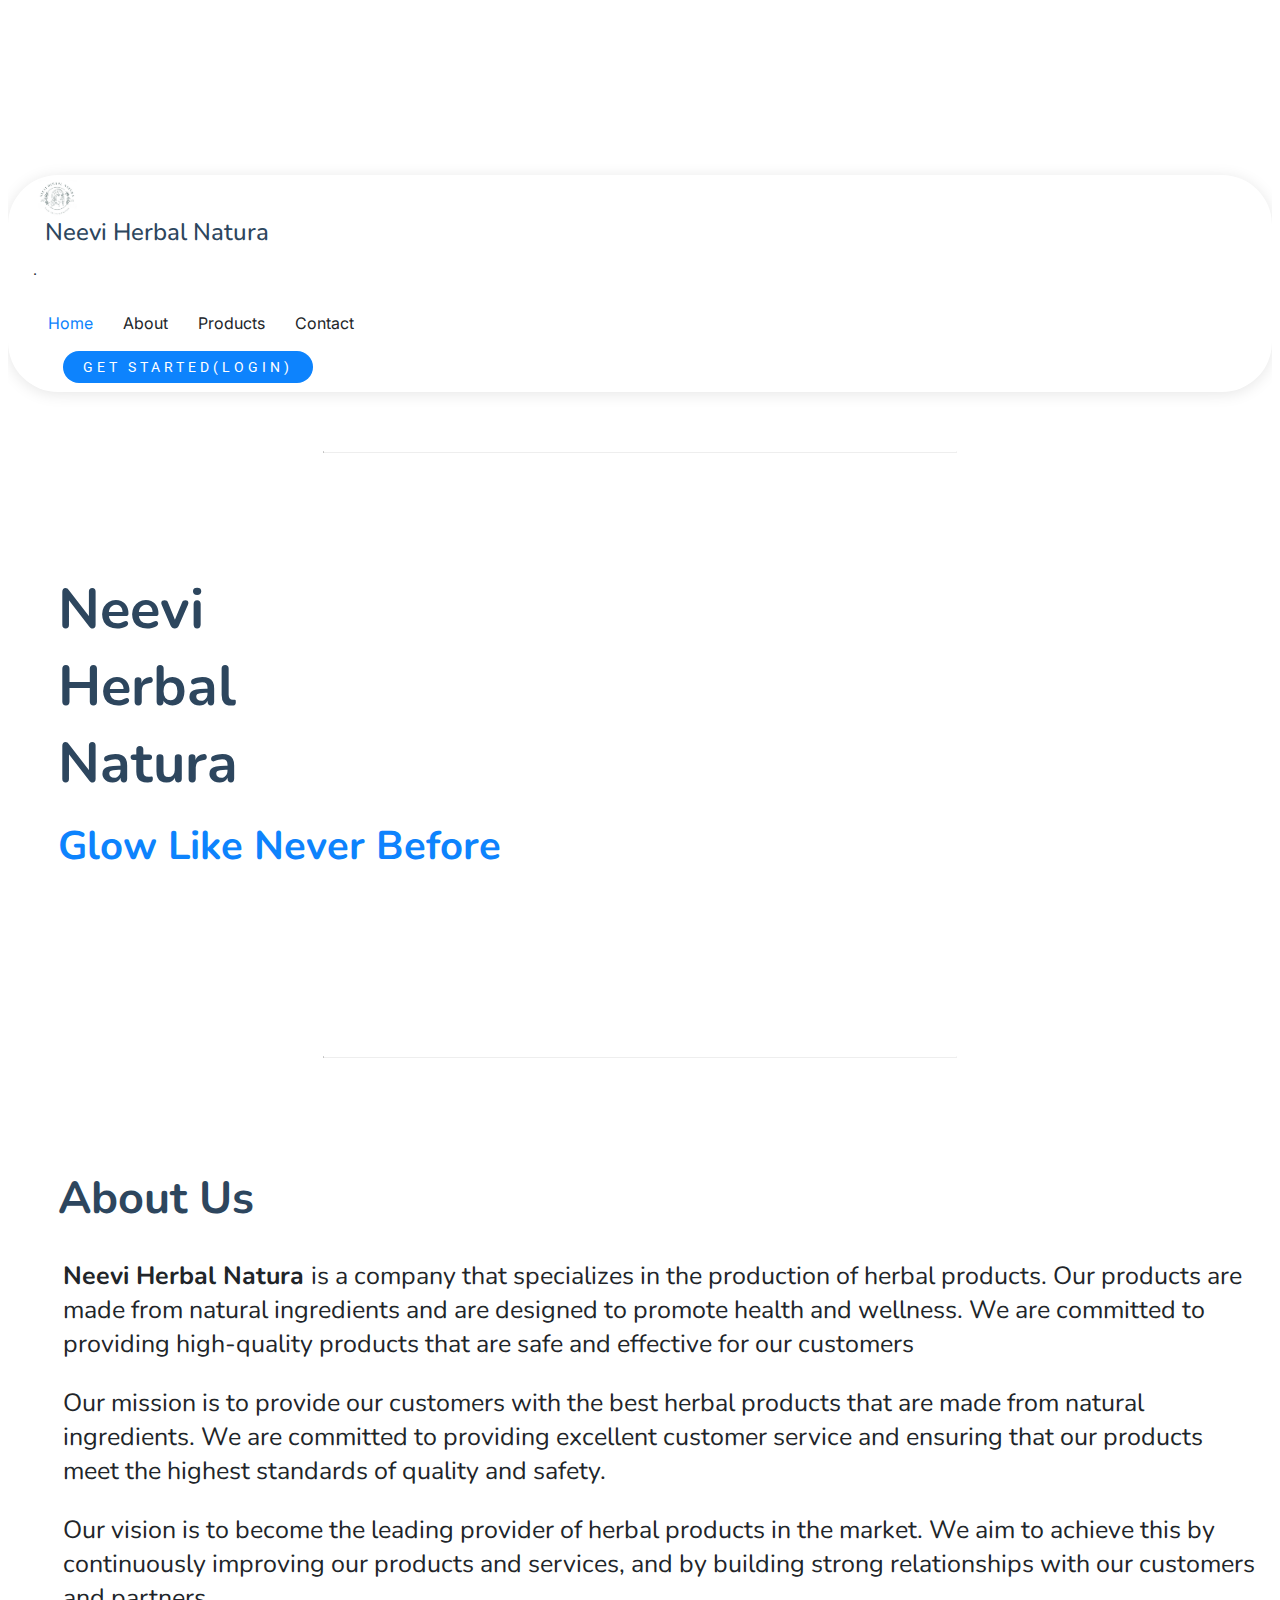
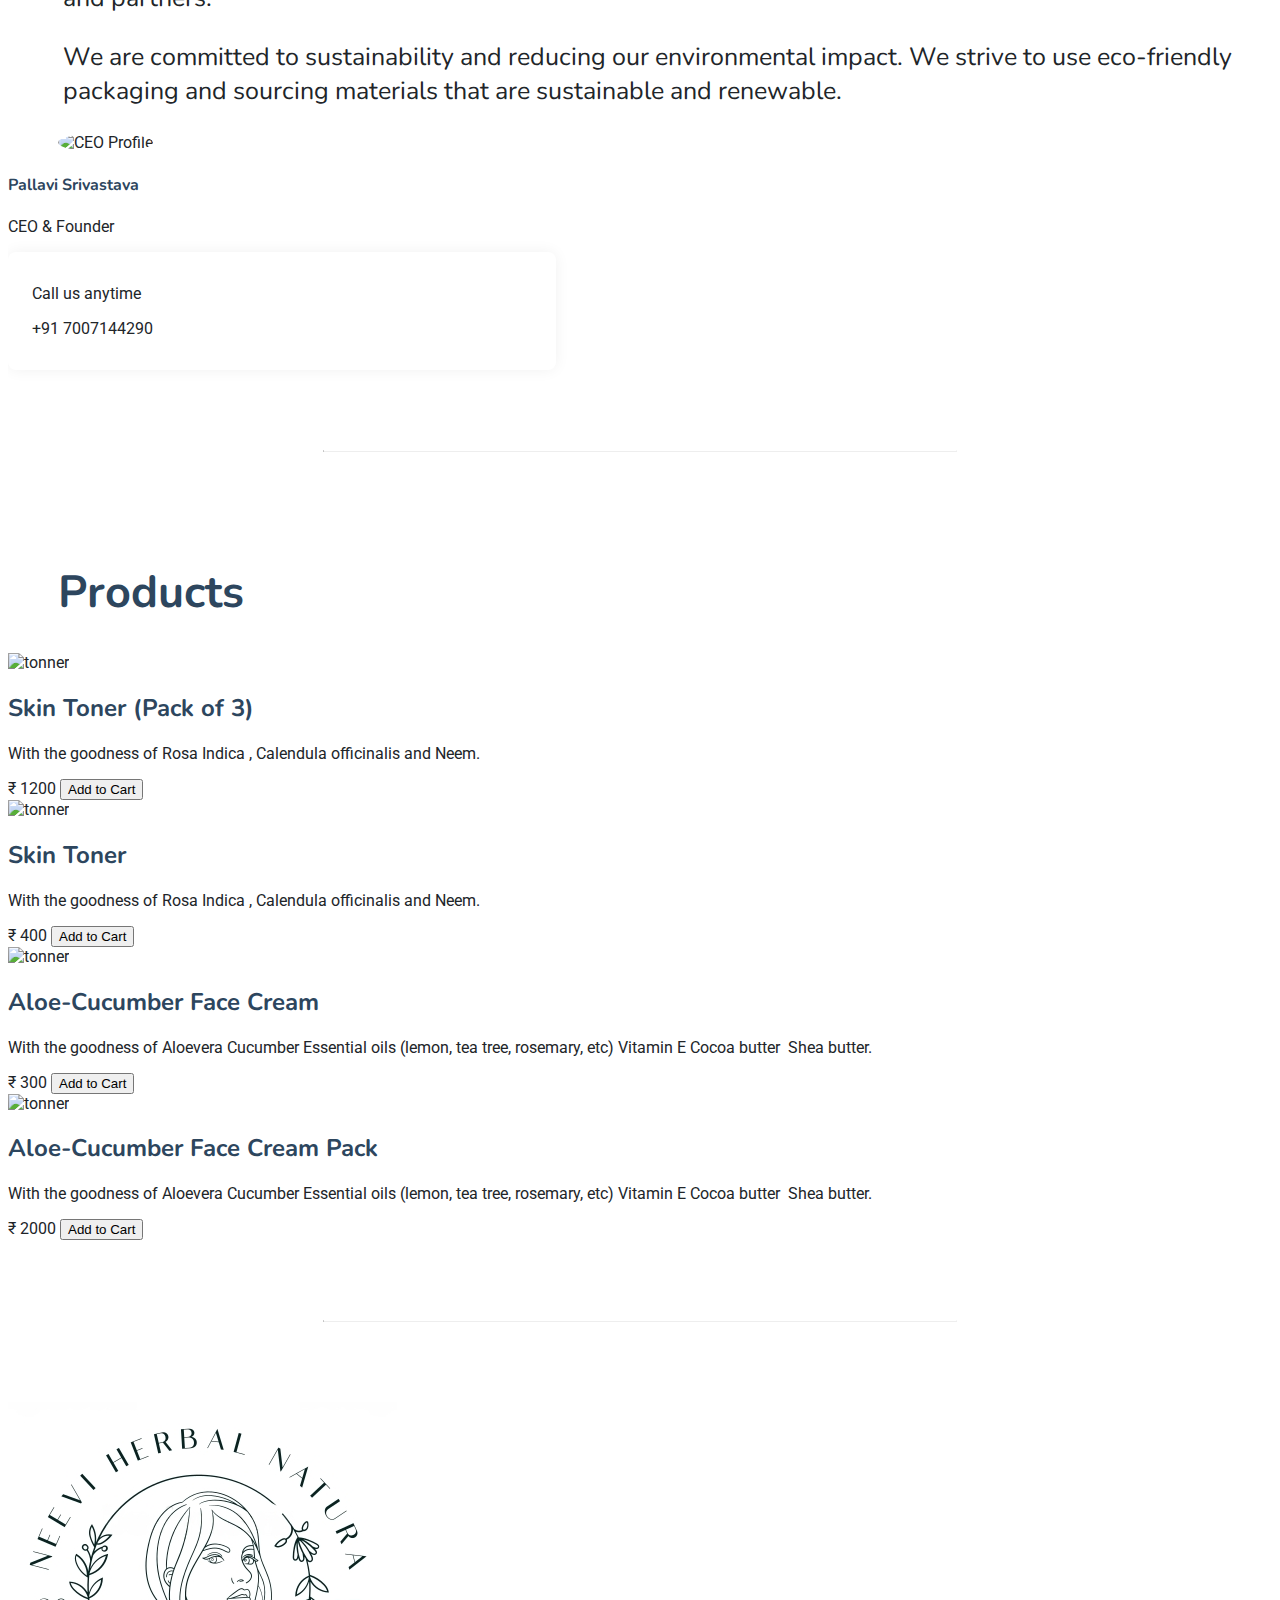
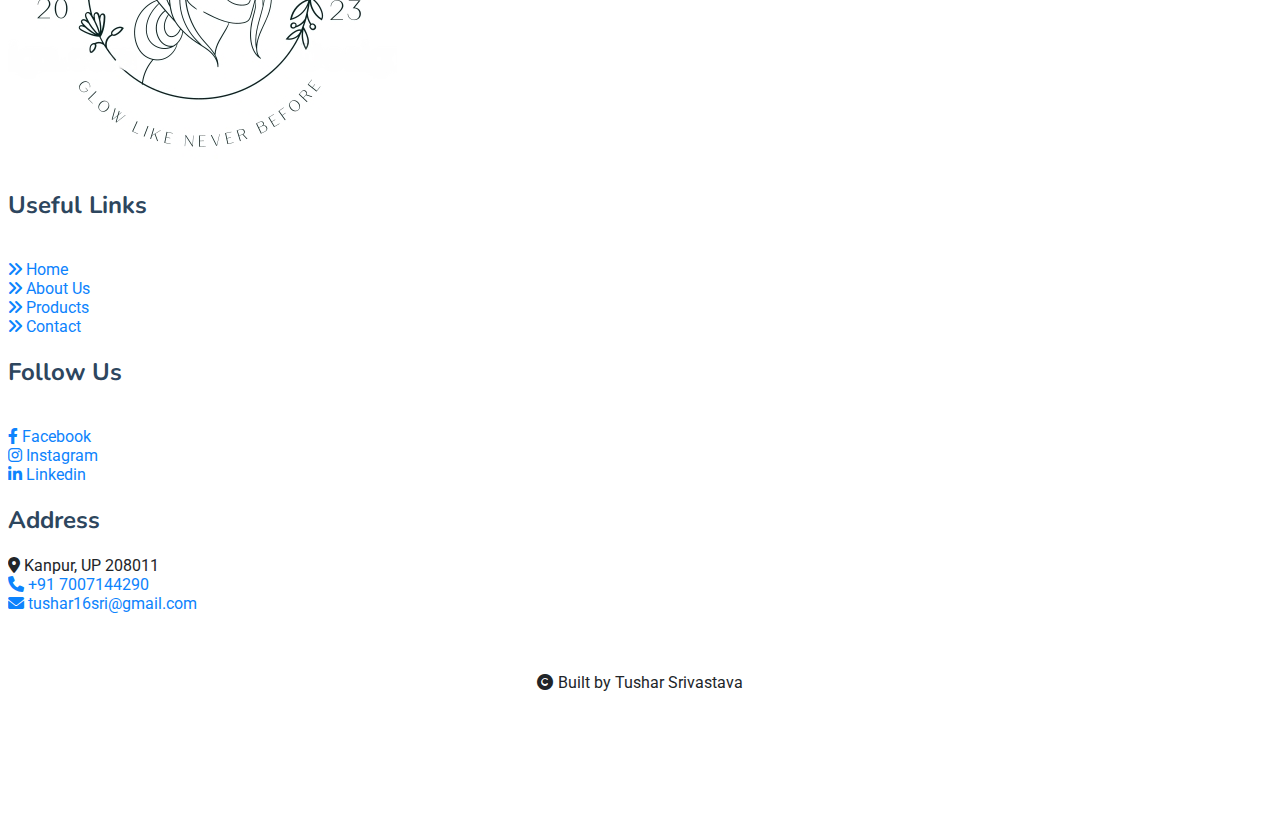
==== index.html @ 80403b24 "Add files via upload" ====
<!DOCTYPE html>
<html lang="en">

<head>
  <meta charset="utf-8">
  <meta content="width=device-width, initial-scale=1.0" name="viewport">
  <title>Home</title>
  <link rel="icon" href="logo.ico" type="image/x-icon">
  <meta name="description" content="">
  <meta name="keywords" content="">

  
  <!-- Fonts -->
  <link href="https://fonts.googleapis.com" rel="preconnect">
  <link href="https://fonts.gstatic.com" rel="preconnect" crossorigin>
  <link href="https://fonts.googleapis.com/css2?family=Roboto:ital,wght@0,100;0,300;0,400;0,500;0,700;0,900;1,100;1,300;1,400;1,500;1,700;1,900&family=Inter:wght@100;200;300;400;500;600;700;800;900&family=Nunito:ital,wght@0,200;0,300;0,400;0,500;0,600;0,700;0,800;0,900;1,200;1,300;1,400;1,500;1,600;1,700;1,800;1,900&display=swap" rel="stylesheet">

  <!-- Vendor CSS Files -->
  <link href="assets/vendor/bootstrap/css/bootstrap.min.css" rel="stylesheet">
  <link href="assets/vendor/bootstrap-icons/bootstrap-icons.css" rel="stylesheet">
  <link href="assets/vendor/aos/aos.css" rel="stylesheet">
  <link href="assets/vendor/glightbox/css/glightbox.min.css" rel="stylesheet">
  <link href="assets/vendor/swiper/swiper-bundle.min.css" rel="stylesheet">
  <link rel="stylesheet" href="https://cdnjs.cloudflare.com/ajax/libs/font-awesome/6.0.0-beta3/css/all.min.css">

  <!-- Main CSS File -->
  <link href="test1.css" rel="stylesheet">
  <link href="sources/css/product_style.css" rel="stylesheet">
  <link href="sources/css/footer.css" rel="stylesheet">


 
</head>

    
<body>
  
  <main class="main">

    <section class="intro">
  <header id="header" class="header d-flex align-items-center fixed-top">
    <div class="header-container container-fluid container-xl position-relative d-flex align-items-center justify-content-between">

      <a href="index.html" class="logo d-flex align-items-center me-auto me-xl-0">
       
       <img src="logo.png" alt="Logo">

        <h1 class="sitename" style="padding-left: 12px;"><span>Neevi Herbal Natura</span></h1>
      </a>
      <p class="space"> .</p>
      <nav id="navmenu" class="navmenu">
        <ul>
          <li><a href="#hero" class="active">Home</a></li>
          <li><a href="#about">About</a></li>
          <li><a href="#products">Products</a></li>
          <!-- <li><a href="#services">Services</a></li>
          <li><a href="#pricing">Pricing</a></li> -->
          <li><a href="#contact">Contact</a></li>
        </ul>
        <i class="mobile-nav-toggle d-xl-none bi bi-list"></i>
      </nav>

      <a class="btn-getstarted" href="Sign_in.html">Get Started(login)</a>

    </div>
  </header><br><hr>
  
  <section id="hero" style="background: none;">
        <h1 class="mb-42">
        Neevi <br>Herbal <br>Natura<br>
        <span class="accent-text1">Glow Like Never Before</span>
      </h1>
  </section>
  </section>
  <hr>
  
  <section id="about" >
    <h1 class="mb-42" style="font-size: 45px;" >About Us</h1>
    <p class="mb-421"><b>Neevi Herbal Natura </b> is a company that specializes
      in the production of herbal products. Our products are made from natural ingredients and are designed to promote health
      and wellness. We are committed to providing high-quality products that are safe and effective for our customers
      </p>
      <p class="mb-421">Our mission is to provide our customers with the best herbal
        products that are made from natural ingredients. We are committed to providing excellent customer service and
        ensuring that our products meet the highest standards of quality and safety.</p>
        
        <p class="mb-421">Our vision is to become the leading provider of herbal products
          in the market. We aim to achieve this by continuously improving our products and services, and by
          building strong relationships with our customers and partners.</p>
          
          <p class="mb-421">We are committed to sustainability and reducing our environmental impact.
            We strive to use eco-friendly packaging and sourcing materials that are sustainable and renewable.</p>

            <div class="info-wrapper">
              <div class="row gy-4">
                <div class="col-lg-5">
                  <div class="profile d-flex align-items-center gap-3">
                    <img src="sources/images/dolly.jpg" alt="CEO Profile" class="profile-image1">
                    <div>
                      <h4 class="profile-name">Pallavi Srivastava</h4>
                      <p class="profile-position">CEO &amp; Founder</p>
                    </div>
                  </div>
                </div>
                
                <div class="col-lg-7" >
                  <div class="contact-info d-flex align-items-center gap-2">
                    <i class="bi bi-telephone-fill"></i>
                    <div >
                      <p class="contact-label">Call us anytime</p>
                      <p class="contact-number">+91 7007144290</p>
                    </div>
                  </div>
                </div>
              </div>
            </div>
          
    </section>
            <hr>
  <section id="products">
    <h1 class="mb-42" style="font-size: 45px;" >Products</h1>
    <div class="products">
    <div class="cont">
      <div class="product-card">
          <div class="product-card__image">
              <img src="sources/images/product/Untitled design.png" alt="tonner">
          </div>
          <div class="product-card__info">
              <h2 class="product-card__title">Skin Toner (Pack of 3) </h2>
              <p class="product-card__description">With the goodness of Rosa Indica , Calendula officinalis and Neem.</p>
              <div class="product-card__price-row">
                  <span class="product-card__price">₹ 1200</span>
                  <button class="product-card__btn">Add to Cart</button>
              </div>
          </div>
      </div>
      <div class="product-card">
        <div class="product-card__image">
            <img src="sources/images/product/Untitled design (2).png" alt="tonner">
        </div>
        <div class="product-card__info">
          <h2 class="product-card__title">Skin Toner </h2>
          <p class="product-card__description">With the goodness of Rosa Indica , Calendula officinalis and Neem.</p>
            <div class="product-card__price-row">
                <span class="product-card__price">₹ 400</span>
                <button class="product-card__btn">Add to Cart</button>
            </div>
        </div>
    </div>
    <div class="product-card">
      <div class="product-card__image">
          <img src="sources/images/product/Untitled design (3).png" alt="tonner">
      </div>
      <div class="product-card__info">
        <h2 class="product-card__title">Aloe-Cucumber Face Cream </h2>
        <p class="product-card__description">With the goodness of Aloevera
          Cucumber 
          Essential oils (lemon, tea tree, rosemary, etc)
          Vitamin E
          Cocoa butter 
          Shea butter.</p>
          <div class="product-card__price-row">
              <span class="product-card__price">₹ 300</span>
              <button class="product-card__btn">Add to Cart</button>
          </div>
      </div>
  </div>
  <div class="product-card">
    <div class="product-card__image">
        <img src="sources/images/product/Untitled design (4).png" alt="tonner">
    </div>
    <div class="product-card__info">
      <h2 class="product-card__title">Aloe-Cucumber Face Cream Pack </h2>
      <p class="product-card__description">With the goodness of Aloevera
        Cucumber 
        Essential oils (lemon, tea tree, rosemary, etc)
        Vitamin E
        Cocoa butter 
        Shea butter.</p>
        <div class="product-card__price-row">
            <span class="product-card__price">₹ 2000</span>
            <button class="product-card__btn">Add to Cart</button>
        </div>
    </div>
</div>
  </div>
</div>
  </section><hr>

  <section id="contact">
    	<!-- footer section start -->
		<footer id="footer">
			<div class="container">
				<div class="row">
					<div class="col-md-3">
						<a href="index.html"><img src="logo.png" alt="" class="img-fluid logo-footer"></a>
                      
					</div>
					<div class="col-md-3">
						<div class="useful-link">
							<h2>Useful Links</h2>
							<img src="./assets/images/about/home_line.png" alt="" class="img-fluid">
							<div class="use-links">
								<li><a href="#hero"><i class="fa-solid fa-angles-right"></i> Home</a></li>
								<li><a href="#about"><i class="fa-solid fa-angles-right"></i> About Us</a></li>
								<li><a href="#products"><i class="fa-solid fa-angles-right"></i> Products</a></li>
								<li><a href="#contact"><i class="fa-solid fa-angles-right"></i> Contact</a></li>
							</div>
						</div>

					</div>
                    <div class="col-md-3">
                        <div class="social-links">
							<h2>Follow Us</h2>
							<img src="./assets/images/about/home_line.png" alt="">
							<div class="social-icons">
								<li><a href=""><i class="fa-brands fa-facebook-f"></i> Facebook</a></li>
								<li><a href=""><i class="fa-brands fa-instagram"></i> Instagram</a></li>
								<li><a href=""><i class="fa-brands fa-linkedin-in"></i> Linkedin</a></li>
							</div>
						</div>
                    

                    </div>
					<div class="col-md-3">
						<div class="address">
							<h2>Address</h2>
							
							<div class="address-links">
								<li class="address1"><i class="fa-solid fa-location-dot"></i> Kanpur,
									UP 208011</li>
								   <li><a href=""><i class="fa-solid fa-phone"></i> +91 7007144290</a></li>

								   <li><a href=""><i class="fa-solid fa-envelope"></i> tushar16sri@gmail.com</a></li>
							</div>
						</div>
					</div>
                  
				</div>
			</div>

		</footer>
		<!-- footer section end -->
		<!-- footer copy right section start -->
		<section id="copy-right">
			<div class="copy-right-sec">  
				<center> <i class="fa-solid fa-copyright"></i> Built by Tushar Srivastava</center> 
			</div>

		</section>
		<!-- footer copy right section end -->
  </section>

            

  

  </body>
  </html>
---- test1.css ----
/**
* Template Name: iLanding
* Template URL: https://bootstrapmade.com/ilanding-bootstrap-landing-page-template/
* Updated: Nov 12 2024 with Bootstrap v5.3.3
* Author: BootstrapMade.com
* License: https://bootstrapmade.com/license/
*/

/*--------------------------------------------------------------
# Font & Color Variables
# Help: https://bootstrapmade.com/color-system/
--------------------------------------------------------------*/
/* Fonts */
:root {
  --default-font: "Roboto",  system-ui, -apple-system, "Segoe UI", Roboto, "Helvetica Neue", Arial, "Noto Sans", "Liberation Sans", sans-serif, "Apple Color Emoji", "Segoe UI Emoji", "Segoe UI Symbol", "Noto Color Emoji";
  --heading-font: "Nunito",  sans-serif;
  --nav-font: "Inter",  sans-serif;
}

/* Global Colors - The following color variables are used throughout the website. Updating them here will change the color scheme of the entire website */
:root { 
  --background-color: #ffffff; /* Background color for the entire website, including individual sections */
  --default-color: #212529; /* Default color used for the majority of the text content across the entire website */
  --heading-color: #2d465e; /* Color for headings, subheadings and title throughout the website */
  --accent-color: #0d83fd; /* Accent color that represents your brand on the website. It's used for buttons, links, and other elements that need to stand out */
  --surface-color: #ffffff; /* The surface color is used as a background of boxed elements within sections, such as cards, icon boxes, or other elements that require a visual separation from the global background. */
  --contrast-color: #ffffff; /* Contrast color for text, ensuring readability against backgrounds of accent, heading, or default colors. */
}

/* Nav Menu Colors - The following color variables are used specifically for the navigation menu. They are separate from the global colors to allow for more customization options */
:root {
  --nav-color: #212529;  /* The default color of the main navmenu links */
  --nav-hover-color: #0d83fd; /* Applied to main navmenu links when they are hovered over or active */
  --nav-mobile-background-color: #ffffff; /* Used as the background color for mobile navigation menu */
  --nav-dropdown-background-color: #ffffff; /* Used as the background color for dropdown items that appear when hovering over primary navigation items */
  --nav-dropdown-color: #212529; /* Used for navigation links of the dropdown items in the navigation menu. */
  --nav-dropdown-hover-color: #0d83fd; /* Similar to --nav-hover-color, this color is applied to dropdown navigation links when they are hovered over. */
}

/* Color Presets - These classes override global colors when applied to any section or element, providing reuse of the sam color scheme. */

.light-background {
  --background-color: #f3f9ff;
  --surface-color: #ffffff;
}

.dark-background {
  --background-color: #0d83fd;
  --default-color: #ffffff;
  --heading-color: #ffffff;
  --surface-color: #409dfd;
  --contrast-color: #ffffff;
}

/* Smooth scroll */
:root {
  scroll-behavior: smooth;
}

/*--------------------------------------------------------------
# General Styling & Shared Classes
--------------------------------------------------------------*/
body {
  color: var(--default-color);
  background-color: var(--background-color);
  font-family: var(--default-font);
}

a {
  color: var(--accent-color);
  text-decoration: none;
  transition: 0.3s;
}

a:hover {
  color: color-mix(in srgb, var(--accent-color), transparent 25%);
  text-decoration: none;
}

h1,
h2,
h3,
h4,
h5,
h6 {
  color: var(--heading-color);
  font-family: var(--heading-font);
}

/* PHP Email Form Messages
------------------------------*/
.php-email-form .error-message {
  display: none;
  background: #df1529;
  color: #ffffff;
  text-align: left;
  padding: 15px;
  margin-bottom: 24px;
  font-weight: 600;
}

.php-email-form .sent-message {
  display: none;
  color: #ffffff;
  background: #059652;
  text-align: center;
  padding: 15px;
  margin-bottom: 24px;
  font-weight: 600;
}

.php-email-form .loading {
  display: none;
  background: var(--surface-color);
  text-align: center;
  padding: 15px;
  margin-bottom: 24px;
}

.php-email-form .loading:before {
  content: "";
  display: inline-block;
  border-radius: 50%;
  width: 24px;
  height: 24px;
  margin: 0 10px -6px 0;
  border: 3px solid var(--accent-color);
  border-top-color: var(--surface-color);
  animation: php-email-form-loading 1s linear infinite;
}

@keyframes php-email-form-loading {
  0% {
    transform: rotate(0deg);
  }

  100% {
    transform: rotate(360deg);
  }
}

/*--------------------------------------------------------------
# Global Header
--------------------------------------------------------------*/
.header {
  --background-color: rgba(255, 255, 255, 0);
  color: var(--default-color);
  background-color: var(--background-color);
  padding: 20px 0;
  transition: all 0.5s;
  z-index: 997;
}

.header .header-container {
  background: var(--surface-color);
  border-radius: 50px;
  padding: 5px 25px;
  box-shadow: 0px 2px 15px rgba(0, 0, 0, 0.1);
}

.scrolled .header .header-container {
  background: color-mix(in srgb, var(--surface-color), transparent 5%);
}

.header .logo {
  line-height: 1;
  padding-left: 5px;
}

.header .logo img {
  max-height: 36px;
  margin-right: 8px;
}

.header .logo h1 {
  font-size: 24px;
  margin: 0;
  font-weight: 500;
  color: var(--heading-color);
}

.header .btn-getstarted,
.header .btn-getstarted:focus {
  color: var(--contrast-color);
  background: var(--accent-color);
  font-size: 14px;
  padding: 8px 20px;
  margin: 0 0 0 30px;
  border-radius: 50px;
  transition: 0.3s;
}

.header .btn-getstarted:hover,
.header .btn-getstarted:focus:hover {
  color: var(--contrast-color);
  background: color-mix(in srgb, var(--accent-color), transparent 15%);
}

@media (max-width: 1200px) {
  .header {
    padding-top: 10px;
  }

  .header .header-container {
    margin-left: 10px;
    margin-right: 10px;
    padding: 10px 5px 10px 15px;
  }

  .header .logo {
    order: 1;
  }

  .header .btn-getstarted {
    order: 2;
    margin: 0 10px 0 0;
    padding: 6px 15px;
  }

  .header .navmenu {
    order: 3;
  }
}

/*--------------------------------------------------------------
# Navigation Menu
--------------------------------------------------------------*/
/* Navmenu - Desktop */
@media (min-width: 1200px) {
  .navmenu {
    padding: 0;
  }

  .navmenu ul {
    margin: 0;
    padding: 0;
    display: flex;
    list-style: none;
    align-items: center;
  }

  .navmenu li {
    position: relative;
  }

  .navmenu a,
  .navmenu a:focus {
    color: var(--nav-color);
    padding: 18px 15px;
    font-size: 16px;
    font-family: var(--nav-font);
    font-weight: 400;
    display: flex;
    align-items: center;
    justify-content: space-between;
    white-space: nowrap;
    transition: 0.3s;
  }

  .navmenu a i,
  .navmenu a:focus i {
    font-size: 12px;
    line-height: 0;
    margin-left: 5px;
    transition: 0.3s;
  }

  .navmenu li:last-child a {
    padding-right: 0;
  }

  .navmenu li:hover>a,
  .navmenu .active,
  .navmenu .active:focus {
    color: var(--nav-hover-color);
  }

  .navmenu .dropdown ul {
    margin: 0;
    padding: 10px 0;
    background: var(--nav-dropdown-background-color);
    display: block;
    position: absolute;
    visibility: hidden;
    left: 14px;
    top: 130%;
    opacity: 0;
    transition: 0.3s;
    border-radius: 4px;
    z-index: 99;
    box-shadow: 0px 0px 30px rgba(0, 0, 0, 0.1);
  }

  .navmenu .dropdown ul li {
    min-width: 200px;
  }

  .navmenu .dropdown ul a {
    padding: 10px 20px;
    font-size: 15px;
    text-transform: none;
    color: var(--nav-dropdown-color);
  }

  .navmenu .dropdown ul a i {
    font-size: 12px;
  }

  .navmenu .dropdown ul a:hover,
  .navmenu .dropdown ul .active:hover,
  .navmenu .dropdown ul li:hover>a {
    color: var(--nav-dropdown-hover-color);
  }

  .navmenu .dropdown:hover>ul {
    opacity: 1;
    top: 100%;
    visibility: visible;
  }

  .navmenu .dropdown .dropdown ul {
    top: 0;
    left: -90%;
    visibility: hidden;
  }

  .navmenu .dropdown .dropdown:hover>ul {
    opacity: 1;
    top: 0;
    left: -100%;
    visibility: visible;
  }
}

/* Navmenu - Mobile */
@media (max-width: 1199px) {
  .mobile-nav-toggle {
    color: var(--nav-color);
    font-size: 28px;
    line-height: 0;
    margin-right: 10px;
    cursor: pointer;
    transition: color 0.3s;
  }

  .navmenu {
    padding: 0;
    z-index: 9997;
  }

  .navmenu ul {
    display: none;
    list-style: none;
    position: absolute;
    inset: 60px 20px 20px 20px;
    padding: 10px 0;
    margin: 0;
    border-radius: 6px;
    background-color: var(--nav-mobile-background-color);
    overflow-y: auto;
    transition: 0.3s;
    z-index: 9998;
    box-shadow: 0px 0px 30px rgba(0, 0, 0, 0.1);
  }

  .navmenu a,
  .navmenu a:focus {
    color: var(--nav-dropdown-color);
    padding: 10px 20px;
    font-family: var(--nav-font);
    font-size: 17px;
    font-weight: 500;
    display: flex;
    align-items: center;
    justify-content: space-between;
    white-space: nowrap;
    transition: 0.3s;
  }

  .navmenu a i,
  .navmenu a:focus i {
    font-size: 12px;
    line-height: 0;
    margin-left: 5px;
    width: 30px;
    height: 30px;
    display: flex;
    align-items: center;
    justify-content: center;
    border-radius: 50%;
    transition: 0.3s;
    background-color: color-mix(in srgb, var(--accent-color), transparent 90%);
  }

  .navmenu a i:hover,
  .navmenu a:focus i:hover {
    background-color: var(--accent-color);
    color: var(--contrast-color);
  }

  .navmenu a:hover,
  .navmenu .active,
  .navmenu .active:focus {
    color: var(--nav-dropdown-hover-color);
  }

  .navmenu .active i,
  .navmenu .active:focus i {
    background-color: var(--accent-color);
    color: var(--contrast-color);
    transform: rotate(180deg);
  }

  .navmenu .dropdown ul {
    position: static;
    display: none;
    z-index: 99;
    padding: 10px 0;
    margin: 10px 20px;
    background-color: var(--nav-dropdown-background-color);
    border: 1px solid color-mix(in srgb, var(--default-color), transparent 90%);
    box-shadow: none;
    transition: all 0.5s ease-in-out;
  }

  .navmenu .dropdown ul ul {
    background-color: rgba(33, 37, 41, 0.1);
  }

  .navmenu .dropdown>.dropdown-active {
    display: block;
    background-color: rgba(33, 37, 41, 0.03);
  }

  .mobile-nav-active {
    overflow: hidden;
  }

  .mobile-nav-active .mobile-nav-toggle {
    color: #fff;
    position: absolute;
    font-size: 32px;
    top: 15px;
    right: 15px;
    margin-right: 0;
    z-index: 9999;
  }

  .mobile-nav-active .navmenu {
    position: fixed;
    overflow: hidden;
    inset: 0;
    background: rgba(33, 37, 41, 0.8);
    transition: 0.3s;
  }

  .mobile-nav-active .navmenu>ul {
    display: block;
  }
}

/*--------------------------------------------------------------
# Global Footer
--------------------------------------------------------------*/
.footer {
  color: var(--default-color);
  background-color: var(--background-color);
  font-size: 14px;
  position: relative;
}

.footer .footer-top {
  padding-top: 50px;
}

.footer .footer-about .logo {
  line-height: 1;
  margin-bottom: 25px;
}

.footer .footer-about .logo img {
  max-height: 40px;
  margin-right: 6px;
}

.footer .footer-about .logo span {
  color: var(--heading-color);
  font-family: var(--heading-font);
  font-size: 26px;
  font-weight: 700;
  letter-spacing: 1px;
}

.footer .footer-about p {
  font-size: 14px;
  font-family: var(--heading-font);
}

.footer .social-links a {
  display: flex;
  align-items: center;
  justify-content: center;
  width: 40px;
  height: 40px;
  border-radius: 50%;
  border: 1px solid color-mix(in srgb, var(--default-color), transparent 50%);
  font-size: 16px;
  color: color-mix(in srgb, var(--default-color), transparent 20%);
  margin-right: 10px;
  transition: 0.3s;
}

.footer .social-links a:hover {
  color: var(--accent-color);
  border-color: var(--accent-color);
}

.footer h4 {
  font-size: 16px;
  font-weight: bold;
  position: relative;
  padding-bottom: 12px;
}

.footer .footer-links {
  margin-bottom: 30px;
}

.footer .footer-links ul {
  list-style: none;
  padding: 0;
  margin: 0;
}

.footer .footer-links ul i {
  padding-right: 2px;
  font-size: 12px;
  line-height: 0;
}

.footer .footer-links ul li {
  padding: 10px 0;
  display: flex;
  align-items: center;
}

.footer .footer-links ul li:first-child {
  padding-top: 0;
}

.footer .footer-links ul a {
  color: color-mix(in srgb, var(--default-color), transparent 30%);
  display: inline-block;
  line-height: 1;
}

.footer .footer-links ul a:hover {
  color: var(--accent-color);
}

.footer .footer-contact p {
  margin-bottom: 5px;
}

.footer .copyright {
  padding: 25px 0;
  border-top: 1px solid color-mix(in srgb, var(--default-color), transparent 90%);
}

.footer .copyright p {
  margin-bottom: 0;
}

.footer .credits {
  margin-top: 8px;
  font-size: 13px;
}

/*--------------------------------------------------------------
# Scroll Top Button
--------------------------------------------------------------*/
.scroll-top {
  position: fixed;
  visibility: hidden;
  opacity: 0;
  right: 15px;
  bottom: -15px;
  z-index: 99999;
  background-color: var(--accent-color);
  width: 44px;
  height: 44px;
  border-radius: 50px;
  transition: all 0.4s;
}

.scroll-top i {
  font-size: 24px;
  color: var(--contrast-color);
  line-height: 0;
}

.scroll-top:hover {
  background-color: color-mix(in srgb, var(--accent-color), transparent 20%);
  color: var(--contrast-color);
}

.scroll-top.active {
  visibility: visible;
  opacity: 1;
  bottom: 15px;
}

/*--------------------------------------------------------------
# Disable aos animation delay on mobile devices
--------------------------------------------------------------*/
@media screen and (max-width: 768px) {
  [data-aos-delay] {
    transition-delay: 0 !important;
  }
}

/*--------------------------------------------------------------
# Global Page Titles & Breadcrumbs
--------------------------------------------------------------*/
.page-title {
  color: var(--default-color);
  background-color: var(--background-color);
  padding: 170px 0 80px 0;
  text-align: center;
  position: relative;
}

.page-title h1 {
  font-size: 42px;
  font-weight: 700;
  margin-bottom: 10px;
}

.page-title .breadcrumbs ol {
  display: flex;
  flex-wrap: wrap;
  list-style: none;
  justify-content: center;
  padding: 0;
  margin: 0;
  font-size: 16px;
  font-weight: 400;
}

.page-title .breadcrumbs ol li+li {
  padding-left: 10px;
}

.page-title .breadcrumbs ol li+li::before {
  content: "/";
  display: inline-block;
  padding-right: 10px;
  color: color-mix(in srgb, var(--default-color), transparent 70%);
}

/*--------------------------------------------------------------
# Global Sections
--------------------------------------------------------------*/
section,
.section {
  color: var(--default-color);
  background-color: var(--background-color);
  padding: 60px 0;
  scroll-margin-top: 90px;
  overflow: clip;
}

@media (max-width: 1199px) {

  section,
  .section {
    scroll-margin-top: 66px;
  }
}

/*--------------------------------------------------------------
# Global Section Titles
--------------------------------------------------------------*/
.section-title {
  text-align: center;
  padding-bottom: 60px;
  position: relative;
}

.section-title h2 {
  font-size: 32px;
  font-weight: 700;
  margin-bottom: 20px;
  padding-bottom: 20px;
  position: relative;
}

.section-title h2:after {
  content: "";
  position: absolute;
  display: block;
  width: 50px;
  height: 3px;
  background: var(--accent-color);
  left: 0;
  right: 0;
  bottom: 0;
  margin: auto;
}

.section-title p {
  margin-bottom: 0;
}

/*--------------------------------------------------------------
# Hero Section
--------------------------------------------------------------*/
.hero {
  position: relative;
  padding-top: 160px;
  background: linear-gradient(135deg, color-mix(in srgb, var(--accent-color), transparent 95%) 50%, color-mix(in srgb, var(--accent-color), transparent 98%) 25%, transparent 50%);
}

.hero::before {
  content: "";
  position: absolute;
  top: 0;
  left: 0;
  width: 100%;
  height: 100%;
  background: radial-gradient(circle at 90% 10%, color-mix(in srgb, var(--accent-color), transparent 92%), transparent 40%);
  pointer-events: none;
}

.hero .hero-content {
  position: relative;
  z-index: 1;
}

.hero .hero-content h1 {
  font-size: 3.5rem;
  font-weight: 700;
  line-height: 1.2;
  margin-bottom: 1.5rem;
}

.hero .hero-content h1 .accent-text {
  color: var(--accent-color);
}

@media (max-width: 992px) {
  .hero .hero-content {
    text-align: center;
    margin-bottom: 3rem;
  }

  .hero .hero-content h1 {
    font-size: 2.5rem;
  }

  .hero .hero-content .hero-buttons {
    justify-content: center;
  }
}

@media (max-width: 575px) {
  .hero .hero-content h1 {
    font-size: 2rem;
  }
}

.hero .company-badge {
  display: inline-flex;
  align-items: center;
  padding: 0.5rem 1rem;
  background-color: color-mix(in srgb, var(--accent-color), transparent 92%);
  border-radius: 50px;
  color: var(--accent-color);
  font-weight: 500;
}

.hero .company-badge i {
  font-size: 1.25rem;
}

.hero .btn-primary {
  background-color: var(--accent-color);
  border-color: var(--accent-color);
  color: var(--contrast-color);
  padding: 0.75rem 2.5rem;
  border-radius: 50px;
  font-weight: 500;
  transition: all 0.3s ease;
}

.hero .btn-primary:hover {
  background-color: color-mix(in srgb, var(--accent-color), black 20%);
  border-color: color-mix(in srgb, var(--accent-color), black 20%);
}

.hero .btn-link {
  color: var(--heading-color);
  text-decoration: none;
  font-weight: 500;
  transition: all 0.3s ease;
}

.hero .btn-link:hover {
  color: var(--accent-color);
}

.hero .btn-link i {
  font-size: 1.5rem;
  vertical-align: middle;
}

.hero .hero-image {
  position: relative;
  text-align: center;
  z-index: 1;
}

.hero .hero-image img {
  max-width: 100%;
  height: auto;
}

.hero .customers-badge {
  position: absolute;
  bottom: 10px;
  right: 30px;
  background-color: var(--surface-color);
  padding: 1rem;
  border-radius: 10px;
  box-shadow: 0 5px 20px rgba(0, 0, 0, 0.1);
  max-width: 300px;
  animation: float-badge 3s ease-in-out infinite;
  will-change: transform;
}

.hero .customers-badge .customer-avatars {
  display: flex;
  align-items: center;
  margin-bottom: 0.5rem;
}

.hero .customers-badge .avatar {
  width: 35px;
  height: 35px;
  border-radius: 50%;
  border: 2px solid var(--surface-color);
  margin-left: -8px;
}

.hero .customers-badge .avatar:first-child {
  margin-left: 0;
}

.hero .customers-badge .avatar.more {
  background-color: var(--accent-color);
  color: var(--contrast-color);
  display: flex;
  align-items: center;
  justify-content: center;
  font-size: 0.75rem;
  font-weight: 600;
}

.hero .customers-badge p {
  font-size: 0.875rem;
  color: color-mix(in srgb, var(--default-color), transparent 40%);
}

@media (max-width: 992px) {
  .hero .customers-badge {
    position: static;
    margin: 1rem auto;
    max-width: 250px;
  }
}

.hero .stats-row {
  position: relative;
  z-index: 1;
  margin-top: 5rem;
  background-color: var(--surface-color);
  border-radius: 20px;
  box-shadow: 0 5px 15px rgba(0, 0, 0, 0.05);
  padding-bottom: 2rem;
}

.hero .stat-item {
  display: flex;
  align-items: center;
  gap: 1rem;
  padding: 2rem;
}

.hero .stat-item .stat-icon {
  flex-shrink: 0;
  width: 64px;
  height: 64px;
  display: flex;
  align-items: center;
  justify-content: center;
  background-color: color-mix(in srgb, var(--accent-color), transparent 92%);
  border-radius: 50px;
  transition: 0.3s;
}

.hero .stat-item .stat-icon i {
  font-size: 1.5rem;
  color: var(--accent-color);
}

.hero .stat-item:hover .stat-icon {
  background-color: var(--accent-color);
}

.hero .stat-item:hover .stat-icon i {
  color: var(--contrast-color);
}

.hero .stat-item .stat-content {
  flex-grow: 1;
}

.hero .stat-item .stat-content h4 {
  font-size: 1.25rem;
  margin-bottom: 0.25rem;
  font-weight: 600;
}

.hero .stat-item .stat-content p {
  font-size: 0.875rem;
  color: color-mix(in srgb, var(--default-color), transparent 40%);
  margin: 0;
}

@media (max-width: 575px) {
  .hero .stat-item {
    padding: 1.5rem;
  }
}

@keyframes float-badge {
  0% {
    transform: translateY(0);
  }

  50% {
    transform: translateY(-10px);
  }

  100% {
    transform: translateY(0);
  }
}

/*--------------------------------------------------------------
# About Section
--------------------------------------------------------------*/
.about .about-meta {
  color: var(--accent-color);
  font-weight: 600;
  margin-bottom: 1rem;
  display: inline-block;
}

.about .about-title {
  font-size: 1.75rem;
  margin-bottom: 1rem;
  line-height: 1.2;
  font-weight: 700;
}

@media (max-width: 992px) {
  .about .about-title {
    font-size: 2rem;
  }
}

.about .about-description {
  margin-bottom: 2rem;
  color: color-mix(in srgb, var(--default-color), transparent 20%);
}

.about .feature-list-wrapper {
  margin-bottom: 2rem;
}

.about .feature-list {
  list-style: none;
  padding: 0;
  margin: 0;
}

.about .feature-list li {
  display: flex;
  align-items: center;
  gap: 0.75rem;
  margin-bottom: 1rem;
  font-size: 1rem;
}

.about .feature-list li i {
  color: var(--accent-color);
  font-size: 1.25rem;
}

.about .profile .profile-image {
  width: 60px;
  height: 60px;
  border-radius: 50%;
  object-fit: cover;
}

.about .profile .profile-name {
  font-size: 1.125rem;
  margin: 0;
}

.about .profile .profile-position {
  color: var(--accent-color);
  margin: 0;
  font-size: 0.875rem;
}

.about .contact-info {
  padding: 1rem 1.5rem;
  background-color: var(--surface-color);
  border-radius: 0.5rem;
  box-shadow: 0 0 15px rgba(0, 0, 0, 0.06);
}

.about .contact-info i {
  color: var(--accent-color);
  font-size: 1.5rem;
}

.about .contact-info .contact-label {
  color: color-mix(in srgb, var(--default-color), transparent 30%);
  font-size: 0.875rem;
  margin: 0;
}

.about .contact-info .contact-number {
  font-weight: 600;
  margin: 0;
}

.about .image-wrapper {
  position: relative;
}

@media (max-width: 992px) {
  .about .image-wrapper {
    padding-left: 0;
    margin-top: 3rem;
    display: flex;
    flex-direction: column;
    gap: 2rem;
  }
}

@media (max-width: 992px) {
  .about .image-wrapper .images {
    display: flex;
    flex-direction: column;
    gap: 1.5rem;
  }
}

@media (max-width: 992px) {
  .about .image-wrapper .main-image {
    margin-left: 0;
  }
}

.about .image-wrapper .small-image {
  position: absolute;
  top: 20%;
  left: -10%;
  width: 45%;
  border: 8px solid var(--surface-color);
}

@media (max-width: 992px) {
  .about .image-wrapper .small-image {
    position: static;
    width: 100%;
    margin: 0 auto;
    border: 0;
  }
}

.about .image-wrapper .experience-badge {
  position: absolute;
  bottom: 5%;
  right: 5%;
  background-color: var(--accent-color);
  color: var(--contrast-color);
  padding: 1.5rem;
  border-radius: 0.5rem;
  text-align: center;
  min-width: 200px;
  animation: experience-float 3s ease-in-out infinite;
}

@media (max-width: 992px) {
  .about .image-wrapper .experience-badge {
    position: static;
    width: fit-content;
    margin: 0 auto;
  }
}

.about .image-wrapper .experience-badge h3 {
  color: var(--contrast-color);
  font-size: 2.5rem;
  margin: 0;
  line-height: 0.5;
}

.about .image-wrapper .experience-badge h3 span {
  font-size: 1rem;
  display: inline-block;
  margin-left: 0.25rem;
}

.about .image-wrapper .experience-badge p {
  margin: 0.5rem 0 0;
  font-size: 0.875rem;
}

@keyframes experience-float {
  0% {
    transform: translateY(0);
  }

  50% {
    transform: translateY(-10px);
  }

  100% {
    transform: translateY(0);
  }
}

/*--------------------------------------------------------------
# Features Section
--------------------------------------------------------------*/
.features .nav-tabs {
  border: 0;
  background-color: color-mix(in srgb, var(--default-color), transparent 96%);
  display: inline-flex;
  align-items: center;
  justify-content: center;
  border-radius: 50px;
  padding: 6px;
  width: auto;
}

.features .nav-item {
  margin: 0;
  padding: 0 5px 0 0;
}

.features .nav-item:last-child {
  padding-right: 0;
}

.features .nav-link {
  background-color: none;
  color: var(--heading-color);
  padding: 10px 30px;
  transition: 0.3s;
  border-radius: 50px;
  display: flex;
  align-items: center;
  justify-content: center;
  cursor: pointer;
  height: 100%;
  border: 0;
  margin: 0;
}

@media (max-width: 468px) {
  .features .nav-link {
    padding: 8px 20px;
  }
}

.features .nav-link i {
  padding-right: 15px;
  font-size: 48px;
}

.features .nav-link h4 {
  font-size: 14px;
  font-weight: 500;
  margin: 0;
}

.features .nav-link:hover {
  border-color: color-mix(in srgb, var(--default-color), transparent 80%);
}

.features .nav-link:hover h4 {
  color: var(--accent-color);
}

.features .nav-link.active {
  background-color: var(--accent-color);
  border-color: var(--accent-color);
}

.features .nav-link.active h4 {
  color: var(--contrast-color);
}

.features .tab-content {
  margin-top: 30px;
}

.features .tab-pane h3 {
  color: var(--heading-color);
  font-weight: 700;
  font-size: 32px;
  position: relative;
  margin-bottom: 20px;
  padding-bottom: 20px;
}

.features .tab-pane h3:after {
  content: "";
  position: absolute;
  display: block;
  width: 60px;
  height: 3px;
  background: var(--accent-color);
  left: 0;
  bottom: 0;
}

.features .tab-pane ul {
  list-style: none;
  padding: 0;
}

.features .tab-pane ul li {
  padding-top: 10px;
}

.features .tab-pane ul i {
  font-size: 20px;
  padding-right: 4px;
  color: var(--accent-color);
}

.features .tab-pane p:last-child {
  margin-bottom: 0;
}

/*--------------------------------------------------------------
# Features Cards Section
--------------------------------------------------------------*/
.features-cards {
  --default-color: #555;
  --heading-color: #333;
}

.features-cards .feature-box {
  height: 100%;
  padding: 40px 30px;
  border-radius: 10px;
}

.features-cards .feature-box i {
  font-size: 44px;
  display: inline-block;
  line-height: 0;
  color: var(--accent-color);
  margin-bottom: 20px;
}

.features-cards .feature-box h4 {
  font-size: 20px;
  font-weight: 700;
  margin: 0 0 10px 0;
}

.features-cards .feature-box p {
  font-size: 15px;
  margin-bottom: 0;
}

.features-cards .feature-box.orange {
  background-color: #fff3e2;
}

.features-cards .feature-box.orange i {
  color: #edb86e;
}

.features-cards .feature-box.blue {
  background-color: #deedfd;
}

.features-cards .feature-box.blue i {
  color: #20a5f8;
}

.features-cards .feature-box.green {
  background-color: #d5f1e4;
}

.features-cards .feature-box.green i {
  color: #48c88a;
}

.features-cards .feature-box.red {
  background-color: #fdeded;
}

.features-cards .feature-box.red i {
  color: #f28484;
}

/*--------------------------------------------------------------
# Features 2 Section
--------------------------------------------------------------*/
.features-2 .feature-item .feature-icon {
  width: 60px;
  height: 60px;
  display: flex;
  align-items: center;
  justify-content: center;
  border-radius: 50%;
  background-color: color-mix(in srgb, var(--accent-color), transparent 92%);
}

.features-2 .feature-item .feature-icon i {
  font-size: 24px;
  color: var(--accent-color);
}

.features-2 .feature-item .feature-content h3 {
  font-size: 20px;
  font-weight: 600;
  margin-bottom: 10px;
}

.features-2 .feature-item .feature-content p {
  color: color-mix(in srgb, var(--default-color), transparent 25%);
  font-size: 15px;
  margin-bottom: 0;
}

.features-2 .phone-mockup {
  position: relative;
  padding: 30px 0;
}

.features-2 .phone-mockup img {
  max-width: 300px;
  height: auto;
  filter: drop-shadow(0 5px 15px rgba(0, 0, 0, 0.1));
}

@media (max-width: 991.98px) {
  .features-2 .feature-item {
    text-align: center !important;
    margin-bottom: 2rem;
  }

  .features-2 .feature-item .d-flex {
    flex-direction: column;
    text-align: center;
    justify-content: center !important;
  }

  .features-2 .phone-mockup {
    margin: 3rem 0;
  }
}

/*--------------------------------------------------------------
# Call To Action Section
--------------------------------------------------------------*/
.call-to-action .container {
  background: var(--accent-color);
  color: var(--contrast-color);
  position: relative;
  overflow: hidden;
  border-radius: 1rem;
  padding: 4rem 2rem;
}

.call-to-action .content h2,
.call-to-action .content p {
  color: var(--contrast-color);
  position: relative;
  z-index: 2;
}

.call-to-action .btn-cta {
  background-color: color-mix(in srgb, var(--contrast-color) 15%, transparent);
  color: var(--contrast-color);
  padding: 12px 40px;
  border-radius: 50px;
  transition: all 0.3s ease;
  border: 2px solid var(--contrast-color);
  position: relative;
  z-index: 2;
}

.call-to-action .btn-cta:hover {
  background-color: var(--contrast-color);
  color: var(--accent-color);
}

.call-to-action .shape {
  position: absolute;
  pointer-events: none;
  z-index: 1;
}

.call-to-action .shape svg {
  width: 100%;
  height: 100%;
}

.call-to-action .shape svg path {
  fill: color-mix(in srgb, var(--contrast-color) 50%, transparent);
}

.call-to-action .shape-1 {
  width: 300px;
  height: 300px;
  top: -100px;
  right: -50px;
  opacity: 0.1;
  transform: rotate(45deg);
  animation: shapes-float 3s ease-in-out infinite;
}

.call-to-action .shape-2 {
  width: 200px;
  height: 200px;
  bottom: -50px;
  left: -50px;
  opacity: 0.15;
  transform: rotate(-15deg);
  animation: shapes-float 4s ease-in-out infinite;
}

.call-to-action .shape-3 {
  width: 150px;
  height: 150px;
  top: 20%;
  right: 15%;
  opacity: 0.08;
  transform: rotate(15deg);
}

.call-to-action .dots {
  position: absolute;
  pointer-events: none;
  z-index: 1;
  color: var(--contrast-color);
}

.call-to-action .dots svg {
  width: 100%;
  height: 100%;
}

.call-to-action .dots-1 {
  width: 200px;
  height: 200px;
  top: -30px;
  left: 10%;
  opacity: 0.1;
  transform: rotate(15deg);
  animation: shapes-float 4s ease-in-out infinite;
}

.call-to-action .dots-2 {
  width: 150px;
  height: 150px;
  bottom: 20px;
  right: 15%;
  opacity: 0.15;
  transform: rotate(-10deg);
}

@keyframes shapes-float {

  0%,
  100% {
    transform: scale(0.8) rotate(45deg) translateY(0);
  }

  50% {
    transform: scale(0.8) rotate(45deg) translateY(-20px);
  }
}

@media (max-width: 992px) {
  .call-to-action .container {
    padding: 3rem 1.5rem;
  }

  .call-to-action .shape-1 {
    width: 200px;
    height: 200px;
  }

  .call-to-action .shape-2 {
    width: 150px;
    height: 150px;
  }

  .call-to-action .shape-3 {
    width: 100px;
    height: 100px;
  }

  .call-to-action .dots-1 {
    width: 150px;
    height: 150px;
  }

  .call-to-action .dots-2 {
    width: 120px;
    height: 120px;
  }

  .call-to-action .dots-3 {
    width: 80px;
    height: 80px;
  }
}

@media (max-width: 575px) {
  .call-to-action .container {
    border-radius: 0;
  }
}

/*--------------------------------------------------------------
# Clients Section
--------------------------------------------------------------*/
.clients .swiper-slide img {
  opacity: 0.5;
  transition: 0.3s;
  filter: grayscale(100);
}

.clients .swiper-slide img:hover {
  filter: none;
  opacity: 1;
}

.clients .swiper-wrapper {
  height: auto;
}

.clients .swiper-pagination {
  margin-top: 20px;
  position: relative;
}

.clients .swiper-pagination .swiper-pagination-bullet {
  width: 12px;
  height: 12px;
  opacity: 1;
  background-color: color-mix(in srgb, var(--default-color), transparent 80%);
}

.clients .swiper-pagination .swiper-pagination-bullet-active {
  background-color: var(--accent-color);
}

/*--------------------------------------------------------------
# Testimonials Section
--------------------------------------------------------------*/
.testimonials .testimonial-item {
  background-color: var(--surface-color);
  box-shadow: 0px 2px 30px rgba(0, 0, 0, 0.08);
  padding: 30px;
  position: relative;
  height: 100%;
}

.testimonials .testimonial-item .testimonial-img {
  width: 90px;
  border-radius: 50px;
  border: 6px solid var(--background-color);
  float: left;
  margin: 0 10px 0 0;
}

.testimonials .testimonial-item h3 {
  font-size: 18px;
  font-weight: bold;
  margin: 10px 0 5px 0;
}

.testimonials .testimonial-item h4 {
  font-size: 14px;
  color: color-mix(in srgb, var(--default-color), transparent 20%);
  margin: 0;
}

.testimonials .testimonial-item .stars {
  margin: 10px 0;
}

.testimonials .testimonial-item .stars i {
  color: #ffc107;
  margin: 0 1px;
}

.testimonials .testimonial-item .quote-icon-left,
.testimonials .testimonial-item .quote-icon-right {
  color: color-mix(in srgb, var(--accent-color), transparent 50%);
  font-size: 26px;
  line-height: 0;
}

.testimonials .testimonial-item .quote-icon-left {
  display: inline-block;
  left: -5px;
  position: relative;
}

.testimonials .testimonial-item .quote-icon-right {
  display: inline-block;
  right: -5px;
  position: relative;
  top: 10px;
  transform: scale(-1, -1);
}

.testimonials .testimonial-item p {
  font-style: italic;
  margin: 15px 0 0 0;
  padding: 0;
}

/*--------------------------------------------------------------
# Stats Section
--------------------------------------------------------------*/
.stats .stats-item {
  padding: 30px;
  width: 100%;
}

.stats .stats-item span {
  color: var(--heading-color);
  font-size: 48px;
  display: block;
  font-weight: 700;
  margin-bottom: 20px;
  padding-bottom: 20px;
  position: relative;
}

.stats .stats-item span:after {
  content: "";
  position: absolute;
  display: block;
  width: 25px;
  height: 3px;
  background: var(--accent-color);
  left: 0;
  right: 0;
  bottom: 0;
  margin: auto;
}

.stats .stats-item p {
  color: color-mix(in srgb, var(--default-color), transparent 40%);
  padding: 0;
  margin: 0;
  font-family: var(--heading-font);
  font-weight: 500;
}

/*--------------------------------------------------------------
# Services Section
--------------------------------------------------------------*/
.services .service-card {
  height: 100%;
  padding: 30px;
  background: var(--surface-color);
  border-radius: 10px;
  transition: all 0.3s ease;
}

.services .service-card:hover {
  box-shadow: 0 0 15px rgba(0, 0, 0, 0.08);
}

.services .service-card:hover .icon {
  background: var(--accent-color);
  color: var(--contrast-color);
}

.services .service-card:hover .read-more {
  color: color-mix(in srgb, var(--accent-color), transparent 25%);
}

.services .service-card .icon {
  width: 60px;
  height: 60px;
  margin-right: 30px;
  background: color-mix(in srgb, var(--accent-color), transparent 90%);
  display: flex;
  align-items: center;
  justify-content: center;
  border-radius: 8px;
  color: var(--accent-color);
  font-size: 28px;
  transition: all 0.3s ease;
  line-height: 1;
}

.services .service-card h3 {
  font-size: 22px;
  font-weight: 700;
  margin-bottom: 15px;
}

.services .service-card p {
  margin-bottom: 25px;
  color: color-mix(in srgb, var(--default-color), transparent 25%);
  font-size: 15px;
  line-height: 1.6;
}

.services .service-card .read-more {
  display: inline-flex;
  align-items: center;
  gap: 8px;
  color: var(--accent-color);
  font-weight: 500;
  transition: all 0.3s ease;
}

.services .service-card .read-more i {
  font-size: 14px;
  transition: transform 0.3s ease;
}

.services .service-card .read-more:hover i {
  transform: translateX(5px);
}

/*--------------------------------------------------------------
# Pricing Section
--------------------------------------------------------------*/
.pricing .pricing-card {
  height: 100%;
  padding: 2rem;
  background: var(--surface-color);
  border-radius: 1rem;
  transition: all 0.3s ease;
  position: relative;
}

.pricing .pricing-card:hover {
  box-shadow: 0 10px 30px rgba(0, 0, 0, 0.1);
}

.pricing .pricing-card.popular {
  background: var(--accent-color);
  color: var(--contrast-color);
}

.pricing .pricing-card.popular h3,
.pricing .pricing-card.popular h4 {
  color: var(--contrast-color);
}

.pricing .pricing-card.popular .price .currency,
.pricing .pricing-card.popular .price .amount,
.pricing .pricing-card.popular .price .period {
  color: var(--contrast-color);
}

.pricing .pricing-card.popular .features-list li {
  color: var(--contrast-color);
}

.pricing .pricing-card.popular .features-list li i {
  color: var(--contrast-color);
}

.pricing .pricing-card.popular .btn-light {
  background: var(--contrast-color);
  color: var(--accent-color);
}

.pricing .pricing-card.popular .btn-light:hover {
  background: color-mix(in srgb, var(--contrast-color), transparent 10%);
}

.pricing .pricing-card .popular-badge {
  position: absolute;
  top: -12px;
  left: 50%;
  transform: translateX(-50%);
  background: var(--contrast-color);
  color: var(--accent-color);
  padding: 0.5rem 1rem;
  border-radius: 2rem;
  font-size: 0.875rem;
  font-weight: 600;
  box-shadow: 0px -2px 10px rgba(0, 0, 0, 0.08);
}

.pricing .pricing-card h3 {
  font-size: 1.5rem;
  margin-bottom: 1rem;
}

.pricing .pricing-card .price {
  margin-bottom: 1.5rem;
}

.pricing .pricing-card .price .currency {
  font-size: 1.5rem;
  font-weight: 600;
  vertical-align: top;
  line-height: 1;
}

.pricing .pricing-card .price .amount {
  font-size: 3.5rem;
  font-weight: 700;
  line-height: 1;
}

.pricing .pricing-card .price .period {
  font-size: 1rem;
  color: color-mix(in srgb, var(--default-color), transparent 40%);
}

.pricing .pricing-card .description {
  margin-bottom: 2rem;
  font-size: 0.975rem;
}

.pricing .pricing-card h4 {
  font-size: 1.125rem;
  margin-bottom: 1rem;
}

.pricing .pricing-card .features-list {
  list-style: none;
  padding: 0;
  margin: 0 0 2rem 0;
}

.pricing .pricing-card .features-list li {
  display: flex;
  align-items: center;
  margin-bottom: 1rem;
}

.pricing .pricing-card .features-list li i {
  color: var(--accent-color);
  margin-right: 0.75rem;
  font-size: 1.25rem;
}

.pricing .pricing-card .btn {
  width: 100%;
  padding: 0.75rem 1.5rem;
  display: flex;
  align-items: center;
  justify-content: center;
  gap: 0.5rem;
  font-weight: 500;
  border-radius: 50px;
}

.pricing .pricing-card .btn.btn-primary {
  background: var(--accent-color);
  border: none;
  color: var(--contrast-color);
}

.pricing .pricing-card .btn.btn-primary:hover {
  background: color-mix(in srgb, var(--accent-color), transparent 15%);
}

/*--------------------------------------------------------------
# Faq Section
--------------------------------------------------------------*/
.faq .faq-title {
  font-size: 2.5rem;
  font-weight: 700;
  margin-bottom: 1rem;
  color: var(--heading-color);
}

.faq .faq-description {
  font-size: 1rem;
  color: var(--default-color);
  margin-bottom: 2rem;
}

.faq .faq-arrow {
  color: var(--accent-color);
}

.faq .faq-container .faq-item {
  background-color: var(--surface-color);
  position: relative;
  padding: 20px;
  margin-bottom: 15px;
  border-radius: 10px;
  overflow: hidden;
}

.faq .faq-container .faq-item:last-child {
  margin-bottom: 0;
}

.faq .faq-container .faq-item h3 {
  font-weight: 600;
  font-size: 16px;
  line-height: 24px;
  margin: 0 30px 0 0;
  transition: 0.3s;
  cursor: pointer;
  display: flex;
  align-items: center;
}

.faq .faq-container .faq-item h3 .num {
  color: var(--accent-color);
  padding-right: 5px;
}

.faq .faq-container .faq-item h3:hover {
  color: var(--accent-color);
}

.faq .faq-container .faq-item .faq-content {
  display: grid;
  grid-template-rows: 0fr;
  transition: 0.3s ease-in-out;
  visibility: hidden;
  opacity: 0;
}

.faq .faq-container .faq-item .faq-content p {
  margin-bottom: 0;
  overflow: hidden;
}

.faq .faq-container .faq-item .faq-toggle {
  position: absolute;
  top: 20px;
  right: 20px;
  font-size: 16px;
  line-height: 0;
  transition: 0.3s;
  cursor: pointer;
}

.faq .faq-container .faq-item .faq-toggle:hover {
  color: var(--accent-color);
}

.faq .faq-container .faq-active h3 {
  color: var(--accent-color);
}

.faq .faq-container .faq-active .faq-content {
  grid-template-rows: 1fr;
  visibility: visible;
  opacity: 1;
  padding-top: 10px;
}

.faq .faq-container .faq-active .faq-toggle {
  transform: rotate(90deg);
  color: var(--accent-color);
}

/*--------------------------------------------------------------
# Call To Action 2 Section
--------------------------------------------------------------*/
.call-to-action-2 {
  padding: 80px 0;
}

.call-to-action-2 .container {
  position: relative;
  z-index: 3;
}

.call-to-action-2 h3 {
  font-size: 28px;
  font-weight: 700;
  color: var(--default-color);
}

.call-to-action-2 p {
  color: var(--default-color);
}

.call-to-action-2 .cta-btn {
  font-family: var(--heading-font);
  font-weight: 500;
  font-size: 16px;
  letter-spacing: 1px;
  display: inline-block;
  padding: 12px 40px;
  border-radius: 50px;
  transition: 0.5s;
  margin: 10px;
  border: 2px solid color-mix(in srgb, var(--contrast-color), transparent 30%);
  color: var(--contrast-color);
}

.call-to-action-2 .cta-btn:hover {
  border-color: var(--contrast-color);
}

/*--------------------------------------------------------------
# Contact Section
--------------------------------------------------------------*/
.contact .info-box {
  background-color: var(--accent-color);
  color: var(--contrast-color);
  padding: 3rem;
  border-radius: 1rem;
  height: 100%;
}

.contact .info-box h3 {
  color: var(--contrast-color);
  font-size: 2rem;
  margin-bottom: 1rem;
}

@media (max-width: 767.98px) {
  .contact .info-box h3 {
    font-size: 1.75rem;
  }
}

.contact .info-box p {
  opacity: 0.8;
  margin-bottom: 2rem;
}

.contact .info-box a {
  color: var(--contrast-color);
}

@media (max-width: 992px) {
  .contact .info-box {
    padding: 1.5rem;
  }
}

.contact .info-item {
  display: flex;
  gap: 1.5rem;
  margin-bottom: 2rem;
}

.contact .info-item:last-child {
  margin-bottom: 0;
}

.contact .info-item .icon-box {
  width: 3.5rem;
  height: 3.5rem;
  background-color: color-mix(in srgb, var(--contrast-color), transparent 85%);
  border-radius: 50%;
  display: flex;
  align-items: center;
  justify-content: center;
  flex-shrink: 0;
  transition: 0.3s;
}

.contact .info-item .icon-box i {
  font-size: 1.5rem;
  color: var(--contrast-color);
}

.contact .info-item:hover .icon-box {
  background-color: color-mix(in srgb, var(--contrast-color), transparent 70%);
}

.contact .info-item .content h4 {
  color: var(--contrast-color);
  font-size: 1.25rem;
  margin-bottom: 0.5rem;
  font-weight: 700;
}

.contact .info-item .content p {
  margin-bottom: 0.25rem;
  font-size: 0.95rem;
}

.contact .info-item .content p:last-child {
  margin-bottom: 0;
}

.contact .contact-form {
  background-color: var(--surface-color);
  padding: 3rem;
  border-radius: 1rem;
  height: 100%;
  box-shadow: 0 0 25px rgba(0, 0, 0, 0.05);
}

@media (max-width: 992px) {
  .contact .contact-form {
    padding: 1.5rem;
  }
}

.contact .contact-form h3 {
  font-size: 2rem;
  margin-bottom: 1rem;
}

@media (max-width: 768px) {
  .contact .contact-form h3 {
    font-size: 1.75rem;
  }
}

.contact .contact-form p {
  color: color-mix(in srgb, var(--default-color), transparent 25%);
  margin-bottom: 2rem;
}

.contact .contact-form .form-control,
.contact .contact-form .form-select {
  padding: 0.875rem 1.25rem;
  border-color: color-mix(in srgb, var(--default-color), transparent 90%);
  border-radius: 0.5rem;
  background-color: color-mix(in srgb, var(--surface-color) 90%, white 5%);
  color: var(--default-color);
}

.contact .contact-form .form-control:focus,
.contact .contact-form .form-select:focus {
  box-shadow: none;
  border-color: var(--accent-color);
}

.contact .contact-form .form-control::placeholder,
.contact .contact-form .form-select::placeholder {
  color: color-mix(in srgb, var(--default-color), transparent 50%);
}

.contact .contact-form .btn {
  background-color: var(--accent-color);
  color: var(--contrast-color);
  padding: 1rem 2rem;
  border-radius: 2rem;
  display: inline-flex;
  align-items: center;
  gap: 0.5rem;
  transition: 0.3s;
}

.contact .contact-form .btn i {
  font-size: 1.25rem;
}

.contact .contact-form .btn:hover {
  background-color: color-mix(in srgb, var(--accent-color), var(--contrast-color) 20%);
}

/*--------------------------------------------------------------
# Service Details Section
--------------------------------------------------------------*/
.service-details .service-box {
  background-color: var(--surface-color);
  padding: 20px;
  box-shadow: 0px 2px 20px rgba(0, 0, 0, 0.1);
}

.service-details .service-box+.service-box {
  margin-top: 30px;
}

.service-details .service-box h4 {
  font-size: 20px;
  font-weight: 700;
  border-bottom: 2px solid color-mix(in srgb, var(--default-color), transparent 92%);
  padding-bottom: 15px;
  margin-bottom: 15px;
}

.service-details .services-list {
  background-color: var(--surface-color);
}

.service-details .services-list a {
  color: color-mix(in srgb, var(--default-color), transparent 20%);
  background-color: color-mix(in srgb, var(--default-color), transparent 96%);
  display: flex;
  align-items: center;
  padding: 12px 15px;
  margin-top: 15px;
  transition: 0.3s;
}

.service-details .services-list a:first-child {
  margin-top: 0;
}

.service-details .services-list a i {
  font-size: 16px;
  margin-right: 8px;
  color: var(--accent-color);
}

.service-details .services-list a.active {
  color: var(--contrast-color);
  background-color: var(--accent-color);
}

.service-details .services-list a.active i {
  color: var(--contrast-color);
}

.service-details .services-list a:hover {
  background-color: color-mix(in srgb, var(--accent-color), transparent 95%);
  color: var(--accent-color);
}

.service-details .download-catalog a {
  color: var(--default-color);
  display: flex;
  align-items: center;
  padding: 10px 0;
  transition: 0.3s;
  border-top: 1px solid color-mix(in srgb, var(--default-color), transparent 90%);
}

.service-details .download-catalog a:first-child {
  border-top: 0;
  padding-top: 0;
}

.service-details .download-catalog a:last-child {
  padding-bottom: 0;
}

.service-details .download-catalog a i {
  font-size: 24px;
  margin-right: 8px;
  color: var(--accent-color);
}

.service-details .download-catalog a:hover {
  color: var(--accent-color);
}

.service-details .help-box {
  background-color: var(--accent-color);
  color: var(--contrast-color);
  margin-top: 30px;
  padding: 30px 15px;
}

.service-details .help-box .help-icon {
  font-size: 48px;
}

.service-details .help-box h4,
.service-details .help-box a {
  color: var(--contrast-color);
}

.service-details .services-img {
  margin-bottom: 20px;
}

.service-details h3 {
  font-size: 26px;
  font-weight: 700;
}

.service-details p {
  font-size: 15px;
}

.service-details ul {
  list-style: none;
  padding: 0;
  font-size: 15px;
}

.service-details ul li {
  padding: 5px 0;
  display: flex;
  align-items: center;
}

.service-details ul i {
  font-size: 20px;
  margin-right: 8px;
  color: var(--accent-color);
}

/*--------------------------------------------------------------
# Starter Section Section
--------------------------------------------------------------*/
.starter-section {
  /* Add your styles here */
}

@import url('https://fonts.googleapis.com/css2?family=Raleway:wght@400;700&display=swap');

a.btn-getstarted{
    position: relative;
    display: inline-block;
    padding: 25px 30px;
    margin: 40px 0;
    color: #03e9f4;
    text-decoration: none;
    text-transform: uppercase;
    transition: 0.5s;
    letter-spacing: 4px;
    overflow: hidden;
    margin-right: 50px;
   
}
a.btn-getstarted:hover{
    background: #037bf4;
    color: #050801;
    animation-delay: 1s;
    box-shadow: 0 0 5px #037bf4,
                0 0 25px #037bf4,
                0 0 50px #037bf4,
                0 0 200px #037bf4;
    
      
}
section.intro {
  margin-top: 95px;
  background: url("sources/images/home/1.jpg") no-repeat;
  
  background-position: right top;
  background-size: auto ;
  min-width: 700px;
  width: 100%;
  
}
span.accent-text1{
  font-size: 40px;
  color: #0d83fd;
}
h1.mb-42{
  font-size: 56px;
  font-family: Nunito,sans-serif;
  color: #2D465E;
  margin-left: 50px;
  font-weight: bold
}
hr {
  width: 50%;
  margin: 20px auto;
  border-top: 1px solid #cccccc00;}
p.mb-421{
    font-size: 25px;
    font-family: Nunito,sans-serif;
    color: color-mix(in srgb, var(--default-color));
    margin-left: 45px;

    /*margin: 24px 0px 0px;*/
    padding: 0px 10px;
    
}
img.profile-image1
{
  margin-left: 50px;
  height: 70px;
  width: 70px;
  border-radius: 50%;
}
div.col-lg-7{
  width: 500px;
  padding: 1rem 1.5rem;
    background-color: var(--surface-color);
    border-radius: 0.5rem;
    box-shadow: 0 0 15px rgba(0, 0, 0, 0.06);
}
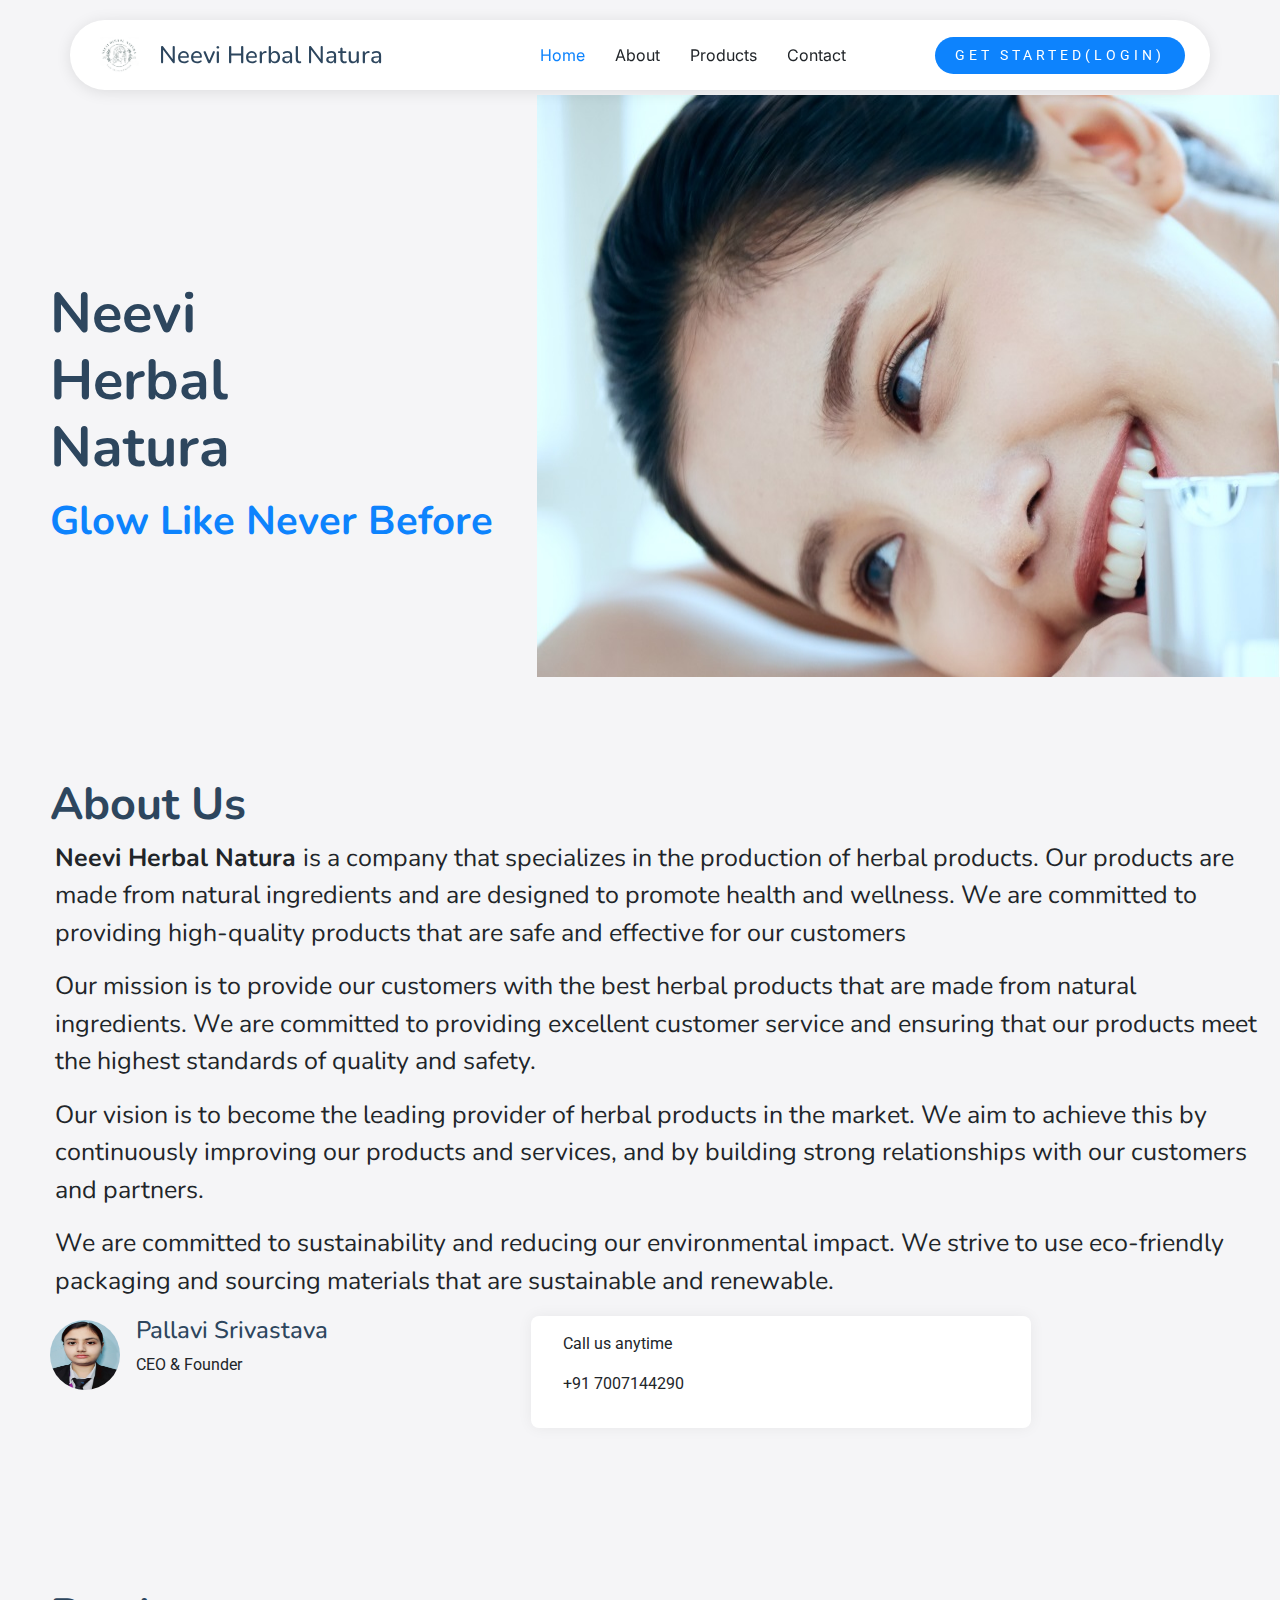
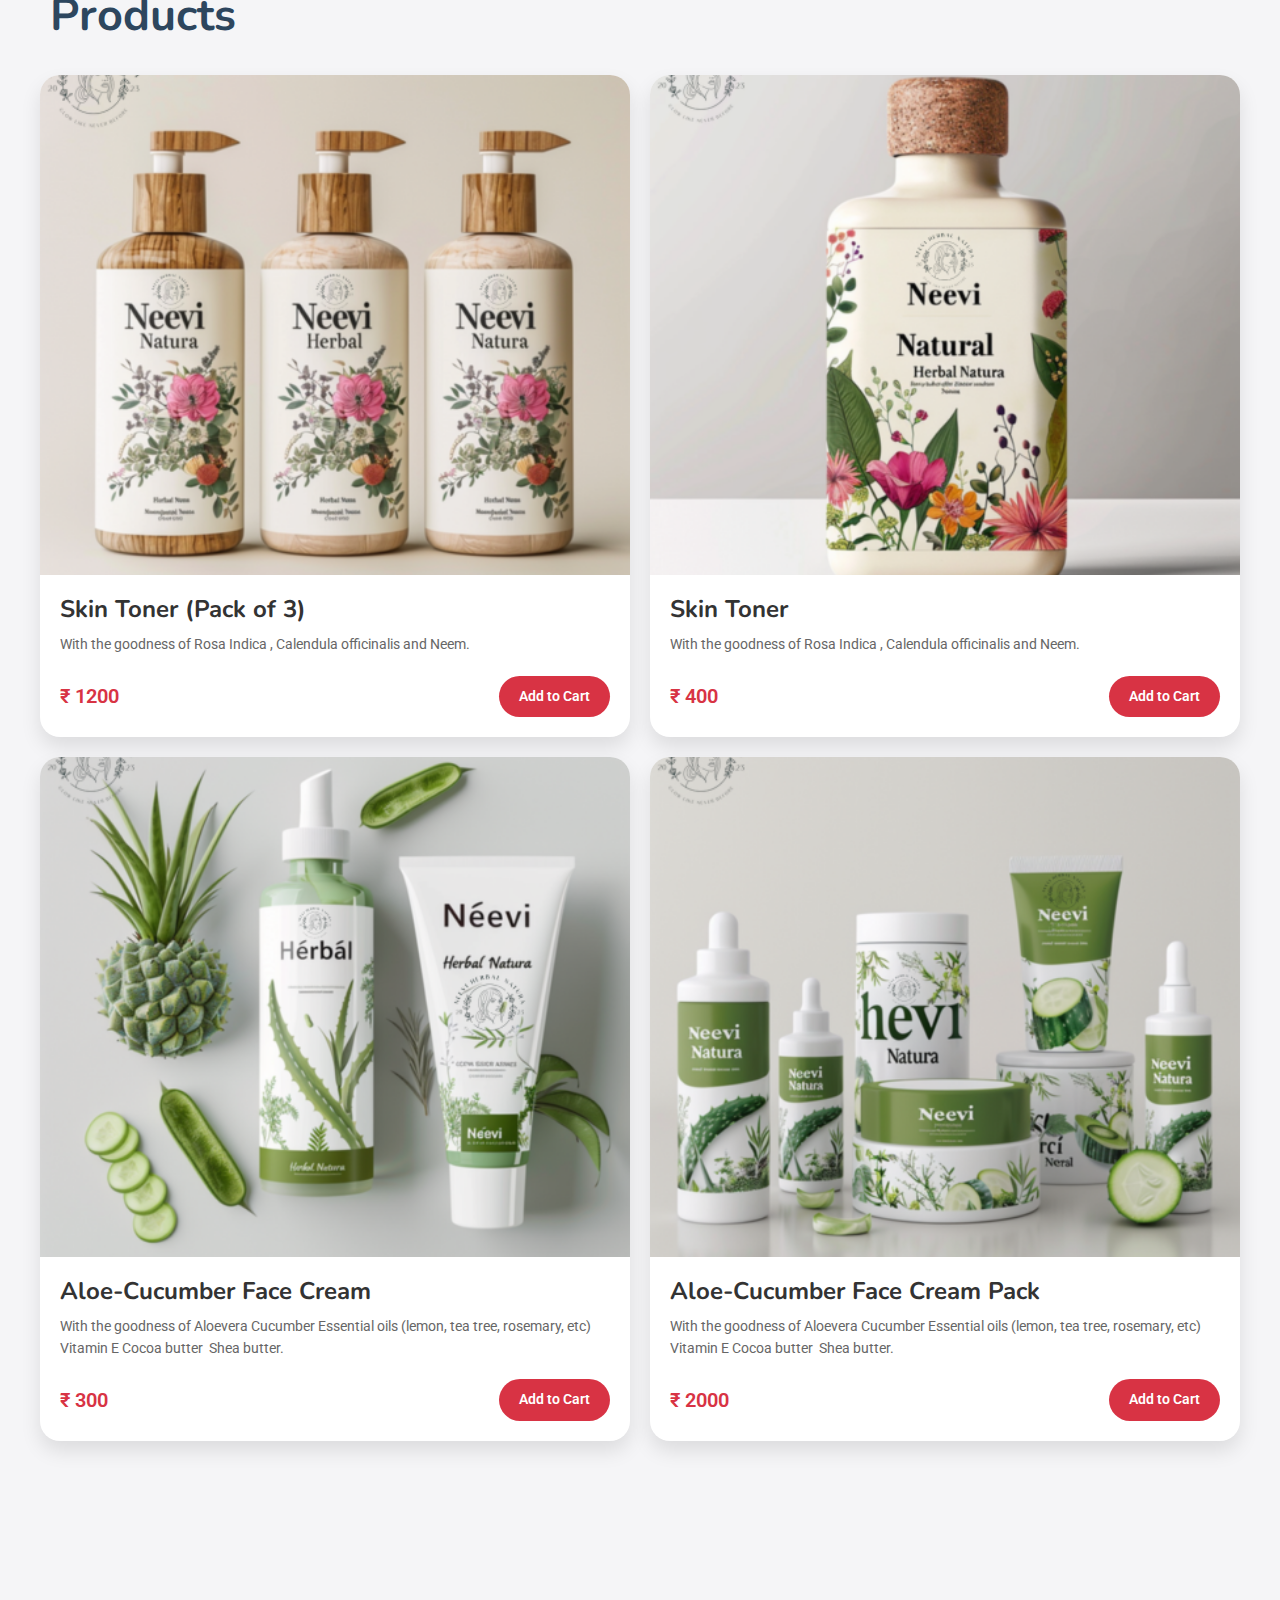
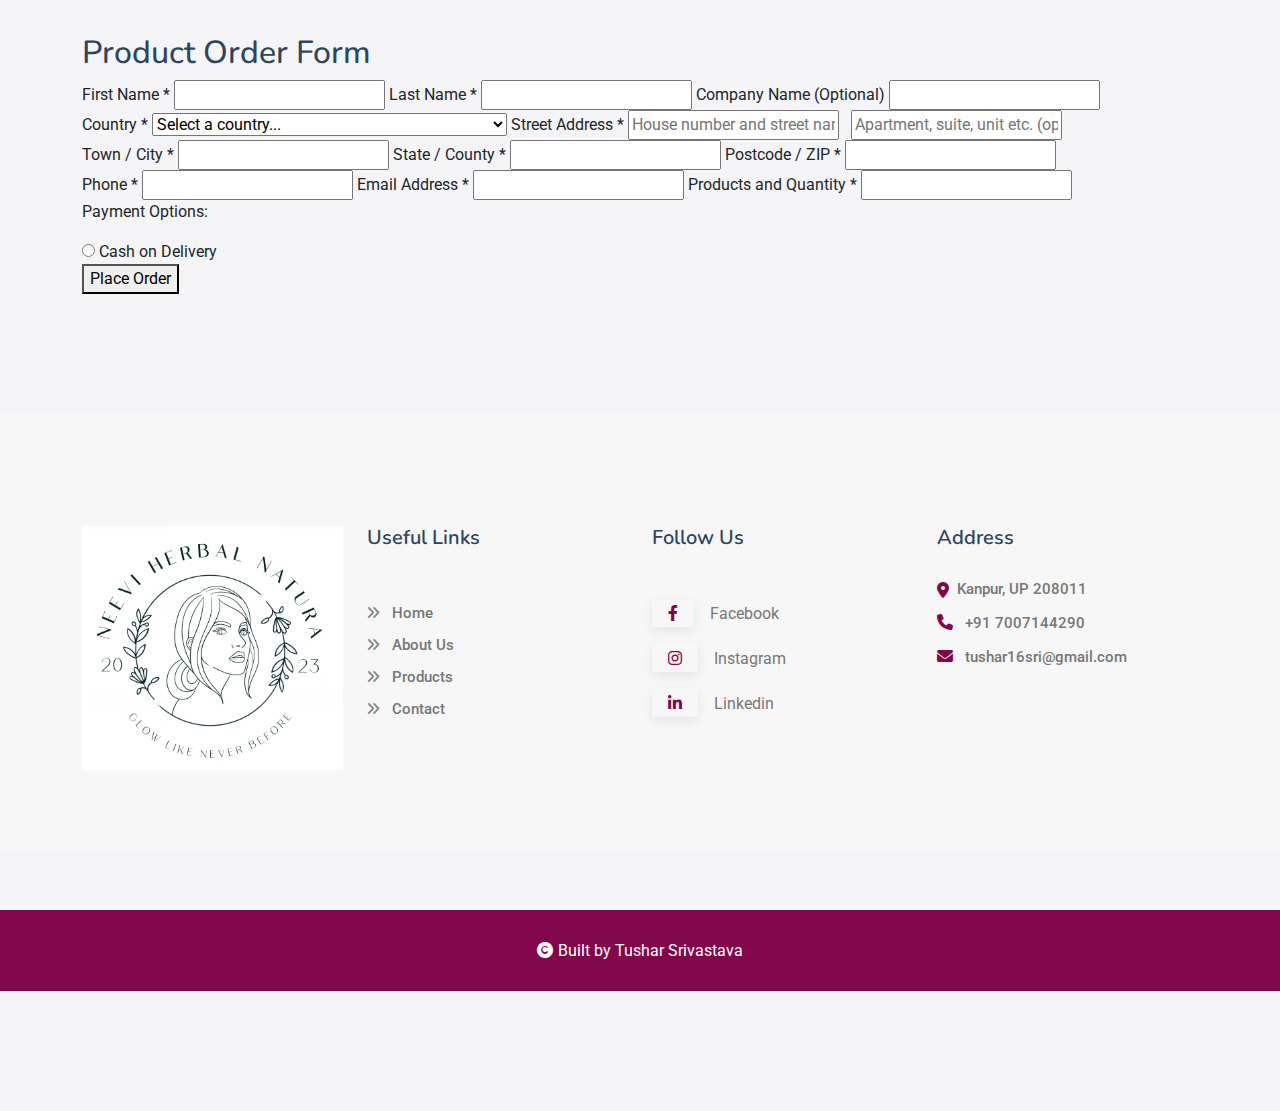
==== commit b2467ea5: "Update index.html" ====
--- a/index.html
+++ b/index.html
@@ -27,6 +27,8 @@
   <link href="test1.css" rel="stylesheet">
   <link href="sources/css/product_style.css" rel="stylesheet">
   <link href="sources/css/footer.css" rel="stylesheet">
+  <link href="order.css" rel="stylesheet">
+
 
 
  
@@ -187,6 +189,329 @@
 </div>
   </section><hr>
 
+  <section class="order-form">
+    <div class="container">
+      <div class="title">
+          <h2>Product Order Form</h2>
+      </div>
+    <div class="d-flex">
+      <form method='POST' name='contact' netlify><input type='hidden' name='order-form' value='order' />
+        <label>
+          <span class="fname">First Name <span class="required">*</span></span>
+          <input type="text" name="fname">
+        </label>
+        <label>
+          <span class="lname">Last Name <span class="required">*</span></span>
+          <input type="text" name="lname">
+        </label>
+        <label>
+          <span>Company Name (Optional)</span>
+          <input type="text" name="cn">
+        </label>
+        <label>
+          <span>Country <span class="required">*</span></span>
+          <select name="selection">
+            <option value="select">Select a country...</option>
+            <option value="AFG">Afghanistan</option>
+            <option value="ALA">Åland Islands</option>
+            <option value="ALB">Albania</option>
+            <option value="DZA">Algeria</option>
+            <option value="ASM">American Samoa</option>
+            <option value="AND">Andorra</option>
+            <option value="AGO">Angola</option>
+            <option value="AIA">Anguilla</option>
+            <option value="ATA">Antarctica</option>
+            <option value="ATG">Antigua and Barbuda</option>
+            <option value="ARG">Argentina</option>
+            <option value="ARM">Armenia</option>
+            <option value="ABW">Aruba</option>
+            <option value="AUS">Australia</option>
+            <option value="AUT">Austria</option>
+            <option value="AZE">Azerbaijan</option>
+            <option value="BHS">Bahamas</option>
+            <option value="BHR">Bahrain</option>
+            <option value="BGD">Bangladesh</option>
+            <option value="BRB">Barbados</option>
+            <option value="BLR">Belarus</option>
+            <option value="BEL">Belgium</option>
+            <option value="BLZ">Belize</option>
+            <option value="BEN">Benin</option>
+            <option value="BMU">Bermuda</option>
+            <option value="BTN">Bhutan</option>
+            <option value="BOL">Bolivia, Plurinational State of</option>
+            <option value="BES">Bonaire, Sint Eustatius and Saba</option>
+            <option value="BIH">Bosnia and Herzegovina</option>
+            <option value="BWA">Botswana</option>
+            <option value="BVT">Bouvet Island</option>
+            <option value="BRA">Brazil</option>
+            <option value="IOT">British Indian Ocean Territory</option>
+            <option value="BRN">Brunei Darussalam</option>
+            <option value="BGR">Bulgaria</option>
+            <option value="BFA">Burkina Faso</option>
+            <option value="BDI">Burundi</option>
+            <option value="KHM">Cambodia</option>
+            <option value="CMR">Cameroon</option>
+            <option value="CAN">Canada</option>
+            <option value="CPV">Cape Verde</option>
+            <option value="CYM">Cayman Islands</option>
+            <option value="CAF">Central African Republic</option>
+            <option value="TCD">Chad</option>
+            <option value="CHL">Chile</option>
+            <option value="CHN">China</option>
+            <option value="CXR">Christmas Island</option>
+            <option value="CCK">Cocos (Keeling) Islands</option>
+            <option value="COL">Colombia</option>
+            <option value="COM">Comoros</option>
+            <option value="COG">Congo</option>
+            <option value="COD">Congo, the Democratic Republic of the</option>
+            <option value="COK">Cook Islands</option>
+            <option value="CRI">Costa Rica</option>
+            <option value="CIV">Côte d'Ivoire</option>
+            <option value="HRV">Croatia</option>
+            <option value="CUB">Cuba</option>
+            <option value="CUW">Curaçao</option>
+            <option value="CYP">Cyprus</option>
+            <option value="CZE">Czech Republic</option>
+            <option value="DNK">Denmark</option>
+            <option value="DJI">Djibouti</option>
+            <option value="DMA">Dominica</option>
+            <option value="DOM">Dominican Republic</option>
+            <option value="ECU">Ecuador</option>
+            <option value="EGY">Egypt</option>
+            <option value="SLV">El Salvador</option>
+            <option value="GNQ">Equatorial Guinea</option>
+            <option value="ERI">Eritrea</option>
+            <option value="EST">Estonia</option>
+            <option value="ETH">Ethiopia</option>
+            <option value="FLK">Falkland Islands (Malvinas)</option>
+            <option value="FRO">Faroe Islands</option>
+            <option value="FJI">Fiji</option>
+            <option value="FIN">Finland</option>
+            <option value="FRA">France</option>
+            <option value="GUF">French Guiana</option>
+            <option value="PYF">French Polynesia</option>
+            <option value="ATF">French Southern Territories</option>
+            <option value="GAB">Gabon</option>
+            <option value="GMB">Gambia</option>
+            <option value="GEO">Georgia</option>
+            <option value="DEU">Germany</option>
+            <option value="GHA">Ghana</option>
+            <option value="GIB">Gibraltar</option>
+            <option value="GRC">Greece</option>
+            <option value="GRL">Greenland</option>
+            <option value="GRD">Grenada</option>
+            <option value="GLP">Guadeloupe</option>
+            <option value="GUM">Guam</option>
+            <option value="GTM">Guatemala</option>
+            <option value="GGY">Guernsey</option>
+            <option value="GIN">Guinea</option>
+            <option value="GNB">Guinea-Bissau</option>
+            <option value="GUY">Guyana</option>
+            <option value="HTI">Haiti</option>
+            <option value="HMD">Heard Island and McDonald Islands</option>
+            <option value="VAT">Holy See (Vatican City State)</option>
+            <option value="HND">Honduras</option>
+            <option value="HKG">Hong Kong</option>
+            <option value="HUN">Hungary</option>
+            <option value="ISL">Iceland</option>
+            <option value="IND">India</option>
+            <option value="IDN">Indonesia</option>
+            <option value="IRN">Iran, Islamic Republic of</option>
+            <option value="IRQ">Iraq</option>
+            <option value="IRL">Ireland</option>
+            <option value="IMN">Isle of Man</option>
+            <option value="ISR">Israel</option>
+            <option value="ITA">Italy</option>
+            <option value="JAM">Jamaica</option>
+            <option value="JPN">Japan</option>
+            <option value="JEY">Jersey</option>
+            <option value="JOR">Jordan</option>
+            <option value="KAZ">Kazakhstan</option>
+            <option value="KEN">Kenya</option>
+            <option value="KIR">Kiribati</option>
+            <option value="PRK">Korea, Democratic People's Republic of</option>
+            <option value="KOR">Korea, Republic of</option>
+            <option value="KWT">Kuwait</option>
+            <option value="KGZ">Kyrgyzstan</option>
+            <option value="LAO">Lao People's Democratic Republic</option>
+            <option value="LVA">Latvia</option>
+            <option value="LBN">Lebanon</option>
+            <option value="LSO">Lesotho</option>
+            <option value="LBR">Liberia</option>
+            <option value="LBY">Libya</option>
+            <option value="LIE">Liechtenstein</option>
+            <option value="LTU">Lithuania</option>
+            <option value="LUX">Luxembourg</option>
+            <option value="MAC">Macao</option>
+            <option value="MKD">Macedonia, the former Yugoslav Republic of</option>
+            <option value="MDG">Madagascar</option>
+            <option value="MWI">Malawi</option>
+            <option value="MYS">Malaysia</option>
+            <option value="MDV">Maldives</option>
+            <option value="MLI">Mali</option>
+            <option value="MLT">Malta</option>
+            <option value="MHL">Marshall Islands</option>
+            <option value="MTQ">Martinique</option>
+            <option value="MRT">Mauritania</option>
+            <option value="MUS">Mauritius</option>
+            <option value="MYT">Mayotte</option>
+            <option value="MEX">Mexico</option>
+            <option value="FSM">Micronesia, Federated States of</option>
+            <option value="MDA">Moldova, Republic of</option>
+            <option value="MCO">Monaco</option>
+            <option value="MNG">Mongolia</option>
+            <option value="MNE">Montenegro</option>
+            <option value="MSR">Montserrat</option>
+            <option value="MAR">Morocco</option>
+            <option value="MOZ">Mozambique</option>
+            <option value="MMR">Myanmar</option>
+            <option value="NAM">Namibia</option>
+            <option value="NRU">Nauru</option>
+            <option value="NPL">Nepal</option>
+            <option value="NLD">Netherlands</option>
+            <option value="NCL">New Caledonia</option>
+            <option value="NZL">New Zealand</option>
+            <option value="NIC">Nicaragua</option>
+            <option value="NER">Niger</option>
+            <option value="NGA">Nigeria</option>
+            <option value="NIU">Niue</option>
+            <option value="NFK">Norfolk Island</option>
+            <option value="MNP">Northern Mariana Islands</option>
+            <option value="NOR">Norway</option>
+            <option value="OMN">Oman</option>
+            <option value="PAK">Pakistan</option>
+            <option value="PLW">Palau</option>
+            <option value="PSE">Palestinian Territory, Occupied</option>
+            <option value="PAN">Panama</option>
+            <option value="PNG">Papua New Guinea</option>
+            <option value="PRY">Paraguay</option>
+            <option value="PER">Peru</option>
+            <option value="PHL">Philippines</option>
+            <option value="PCN">Pitcairn</option>
+            <option value="POL">Poland</option>
+            <option value="PRT">Portugal</option>
+            <option value="PRI">Puerto Rico</option>
+            <option value="QAT">Qatar</option>
+            <option value="REU">Réunion</option>
+            <option value="ROU">Romania</option>
+            <option value="RUS">Russian Federation</option>
+            <option value="RWA">Rwanda</option>
+            <option value="BLM">Saint Barthélemy</option>
+            <option value="SHN">Saint Helena, Ascension and Tristan da Cunha</option>
+            <option value="KNA">Saint Kitts and Nevis</option>
+            <option value="LCA">Saint Lucia</option>
+            <option value="MAF">Saint Martin (French part)</option>
+            <option value="SPM">Saint Pierre and Miquelon</option>
+            <option value="VCT">Saint Vincent and the Grenadines</option>
+            <option value="WSM">Samoa</option>
+            <option value="SMR">San Marino</option>
+            <option value="STP">Sao Tome and Principe</option>
+            <option value="SAU">Saudi Arabia</option>
+            <option value="SEN">Senegal</option>
+            <option value="SRB">Serbia</option>
+            <option value="SYC">Seychelles</option>
+            <option value="SLE">Sierra Leone</option>
+            <option value="SGP">Singapore</option>
+            <option value="SXM">Sint Maarten (Dutch part)</option>
+            <option value="SVK">Slovakia</option>
+            <option value="SVN">Slovenia</option>
+            <option value="SLB">Solomon Islands</option>
+            <option value="SOM">Somalia</option>
+            <option value="ZAF">South Africa</option>
+            <option value="SGS">South Georgia and the South Sandwich Islands</option>
+            <option value="SSD">South Sudan</option>
+            <option value="ESP">Spain</option>
+            <option value="LKA">Sri Lanka</option>
+            <option value="SDN">Sudan</option>
+            <option value="SUR">Suriname</option>
+            <option value="SJM">Svalbard and Jan Mayen</option>
+            <option value="SWZ">Swaziland</option>
+            <option value="SWE">Sweden</option>
+            <option value="CHE">Switzerland</option>
+            <option value="SYR">Syrian Arab Republic</option>
+            <option value="TWN">Taiwan, Province of China</option>
+            <option value="TJK">Tajikistan</option>
+            <option value="TZA">Tanzania, United Republic of</option>
+            <option value="THA">Thailand</option>
+            <option value="TLS">Timor-Leste</option>
+            <option value="TGO">Togo</option>
+            <option value="TKL">Tokelau</option>
+            <option value="TON">Tonga</option>
+            <option value="TTO">Trinidad and Tobago</option>
+            <option value="TUN">Tunisia</option>
+            <option value="TUR">Turkey</option>
+            <option value="TKM">Turkmenistan</option>
+            <option value="TCA">Turks and Caicos Islands</option>
+            <option value="TUV">Tuvalu</option>
+            <option value="UGA">Uganda</option>
+            <option value="UKR">Ukraine</option>
+            <option value="ARE">United Arab Emirates</option>
+            <option value="GBR">United Kingdom</option>
+            <option value="USA">United States</option>
+            <option value="UMI">United States Minor Outlying Islands</option>
+            <option value="URY">Uruguay</option>
+            <option value="UZB">Uzbekistan</option>
+            <option value="VUT">Vanuatu</option>
+            <option value="VEN">Venezuela, Bolivarian Republic of</option>
+            <option value="VNM">Viet Nam</option>
+            <option value="VGB">Virgin Islands, British</option>
+            <option value="VIR">Virgin Islands, U.S.</option>
+            <option value="WLF">Wallis and Futuna</option>
+            <option value="ESH">Western Sahara</option>
+            <option value="YEM">Yemen</option>
+            <option value="ZMB">Zambia</option>
+            <option value="ZWE">Zimbabwe</option>
+          </select>
+        </label>
+        <label>
+          <span>Street Address <span class="required">*</span></span>
+          <input type="text" name="houseadd" placeholder="House number and street name" required>
+        </label>
+        <label>
+          <span>&nbsp;</span>
+          <input type="text" name="apartment" placeholder="Apartment, suite, unit etc. (optional)">
+        </label>
+        <label>
+          <span>Town / City <span class="required">*</span></span>
+          <input type="text" name="city"> 
+        </label>
+        <label>
+          <span>State / County <span class="required">*</span></span>
+          <input type="text" name="city"> 
+        </label>
+        <label>
+          <span>Postcode / ZIP <span class="required">*</span></span>
+          <input type="text" name="city"> 
+        </label>
+        <label>
+          <span>Phone <span class="required">*</span></span>
+          <input type="tel" name="city"> 
+        </label>
+        <label>
+          <span>Email Address <span class="required">*</span></span>
+          <input type="email" name="city"> 
+        </label>
+        <label>
+          <span>Products and Quantity <span class="required">*</span></span>
+          <input type="text" name="order"> 
+        </label>
+        <p>
+          Payment Options:
+      </p>
+      <div>
+        <input type="radio" name="dbt" value="cd"> Cash on Delivery
+      </div>
+      </form>
+      <br>
+          
+        </div>
+        
+        
+        <button type="button">Place Order</button>
+      </div>
+     </div>
+    </div>
+  </section>
   <section id="contact">
     	<!-- footer section start -->
 		<footer id="footer">
--- a/sources/css/product_style.css
+++ b/sources/css/product_style.css
@@ -0,0 +1,136 @@
+:root {
+    --primary-color: #D83344;
+    --text-color: #333333;
+    --background-color: #f5f5f7;
+    --card-background: #ffffff;
+}
+
+p.space
+{
+    
+    margin-left: 20px;
+    color: #ffffff;
+}
+
+.cont {
+    
+    display: grid;
+    width: 100%; /* Set the width to 100% */
+    max-width: 1200px; /* Adjust the max-width property as needed */
+    margin: 0 auto; /* Center the projects section horizontally */
+    grid-template-columns: repeat(2, 1fr); /* Three columns layout */
+    grid-template-rows: auto;
+    gap: 20px; /* Spacing between thumbnails */
+    
+    margin: 2rem auto;
+}
+
+.product-card {
+    background-color: var(--card-background);
+    border-radius: 20px;
+    overflow: hidden;
+    box-shadow: 0 10px 20px rgba(0, 0, 0, 0.1);
+    transition: transform 0.3s ease, box-shadow 0.3s ease;
+}
+
+.product-card:hover {
+    transform: translateY(-5px);
+    box-shadow: 0 15px 30px rgba(0, 0, 0, 0.15);
+}
+
+.product-card__image {
+    height: 500px;
+    overflow: hidden;
+}
+
+.product-card__image img {
+    width: 100%;
+    height: 100%;
+    object-fit: cover;
+    transition: transform 0.3s ease;
+}
+
+.product-card:hover .product-card__image img {
+    transform: scale(1.05);
+}
+
+.product-card__info {
+    padding: 20px;
+}
+
+.product-card__title {
+    font-size: 1.5rem;
+    font-weight: 700;
+    margin-bottom: 10px;
+    color: var(--text-color);
+}
+
+.product-card__description {
+    font-size: 0.9rem;
+    color: #666;
+    margin-bottom: 20px;
+}
+
+.product-card__price-row {
+    display: flex;
+    justify-content: space-between;
+    align-items: center;
+}
+
+.product-card__price {
+    font-size: 1.25rem;
+    font-weight: 600;
+    color: var(--primary-color);
+}
+
+.product-card__btn {
+    background-color: var(--primary-color);
+    color: white;
+    border: none;
+    padding: 10px 20px;
+    border-radius: 50px;
+    font-size: 0.9rem;
+    font-weight: 600;
+    cursor: pointer;
+    transition: background-color 0.3s ease;
+}
+
+.product-card__btn:hover {
+    background-color: #C71729;
+}
+
+@media (max-width: 480px) {
+    .cont {
+        max-width: 100%;
+        padding: 0 20px;
+    }
+
+    .product-card__image {
+        height: 450px;
+    }
+
+    .product-card__title {
+        font-size: 1.3rem;
+    }
+
+    .product-card__description {
+        font-size: 0.8rem;
+    }
+
+    .product-card__price {
+        font-size: 1.1rem;
+    }
+
+    .product-card__btn {
+        padding: 8px 16px;
+        font-size: 0.8rem;
+    }
+}
+#projects {
+    display: grid;
+    width: 100%; /* Set the width to 100% */
+    max-width: 1200px; /* Adjust the max-width property as needed */
+    margin: 0 auto; /* Center the projects section horizontally */
+    grid-template-columns: repeat(3, 1fr); /* Three columns layout */
+    gap: 10px; /* Spacing between thumbnails */
+}--- a/sources/css/footer.css
+++ b/sources/css/footer.css
@@ -0,0 +1,149 @@
+/* footer section start */
+*{
+	-webkit-box-sizing:border-box;
+	-moz-box-sizing:border-box;
+	-o-box-sizing:border-box;
+	-ms-box-sizing:border-box;
+	box-sizing:border-box;
+}
+
+#footer{
+	background: #f7f7f7;
+    padding: 3rem;
+	/* padding-top: 5rem; */
+	padding-top: 7rem;
+    padding-bottom: 80px;
+	background-image: url(https://i.pinimg.com/originals/82/48/17/8248176cafb265c5bb88f31cf3e02cb1.png);
+}
+#footer2{
+	background: #f7f7f7;
+    padding: 3rem;
+    margin-top: 0px;
+	/* padding-top: 5rem; */
+	padding-top: 7rem;
+    padding-bottom: 80px;
+	background-image: url(../images/cards/v748-toon-111.png);
+}
+.logo-footer{
+	/* max-width: 300px; */
+}
+.social-links{
+	/* display: flex;
+    flex-direction: column;
+    align-items: center;
+    justify-content: center; */
+
+}
+.social-links h2{
+	padding-bottom: 15px;
+	font-size: 20px;
+    font-weight: 600;
+}
+.social-links img{
+	padding-bottom: 25px;
+}
+.social-icons{
+	/* display: flex;
+    gap: 3rem; */
+	display: flex;
+    flex-direction: column;
+    gap: 1rem;
+	color: #777777;
+}
+.social-icons a{
+	/* font-size: 18px; */
+    /* background: #ffffff; */
+    /* box-shadow: rgb(0 0 0 / 8%) 0px 4px 12px;
+    padding: 0.4rem 1rem 0.4rem 1rem;
+    border-radius: 3px;
+	color: #82074a; */
+	/* margin-right: 18px; */
+	color: #777777;
+}
+.social-icons a:hover{
+	color: #000;
+}
+.social-icons a i{
+	box-shadow: rgb(0 0 0 / 8%) 0px 4px 12px;
+    padding: 0.4rem 1rem 0.4rem 1rem;
+    border-radius: 3px;
+    color: #82074a;
+	font-size: 16px;
+	margin-right: 12px;
+}
+li{
+	list-style: none;
+}
+.useful-link h2{
+	padding-bottom: 15px;
+	font-size: 20px;
+    font-weight: 600;
+}
+.useful-link img{
+	padding-bottom: 15px;
+}
+.use-links{
+	line-height: 32px;
+}
+.use-links li i{
+	font-size: 14px;
+    padding-right: 8px;
+    color: #898989;
+}
+.use-links li a{
+	color: #303030;
+    font-size: 15px;
+    font-weight: 500;
+	color: #777777;
+}
+.use-links li a:hover{
+	color: #000;
+}
+.address h2{
+	padding-bottom: 15px;
+	font-size: 20px;
+    font-weight: 600;
+}
+.address img{
+	padding-bottom: 15px;
+}
+.address-links li a{
+	color: #303030;
+    font-size: 15px;
+    font-weight: 500;
+	color: #777777;
+
+}
+.address-links li i{
+	font-size: 16px;
+    padding-right: 8px;
+	color: #82074a;
+
+}
+.address-links li i:nth-child(1){
+	padding-top: 9px;
+}
+.address-links .address1{
+	font-weight: 500;
+    font-size: 15px;
+	display: flex;
+}
+.address-links{
+	    line-height: 32px;
+		color: #777777;
+}
+.copy-right-sec{
+	padding: 1.8rem;
+    background: #82074a;
+    color: #fff;
+    text-align: center;
+}
+.copy-right-sec a{
+	color: #fcd462;
+    font-weight: 500;
+}
+a{
+  text-decoration:none;
+}
+
+/* footer section end */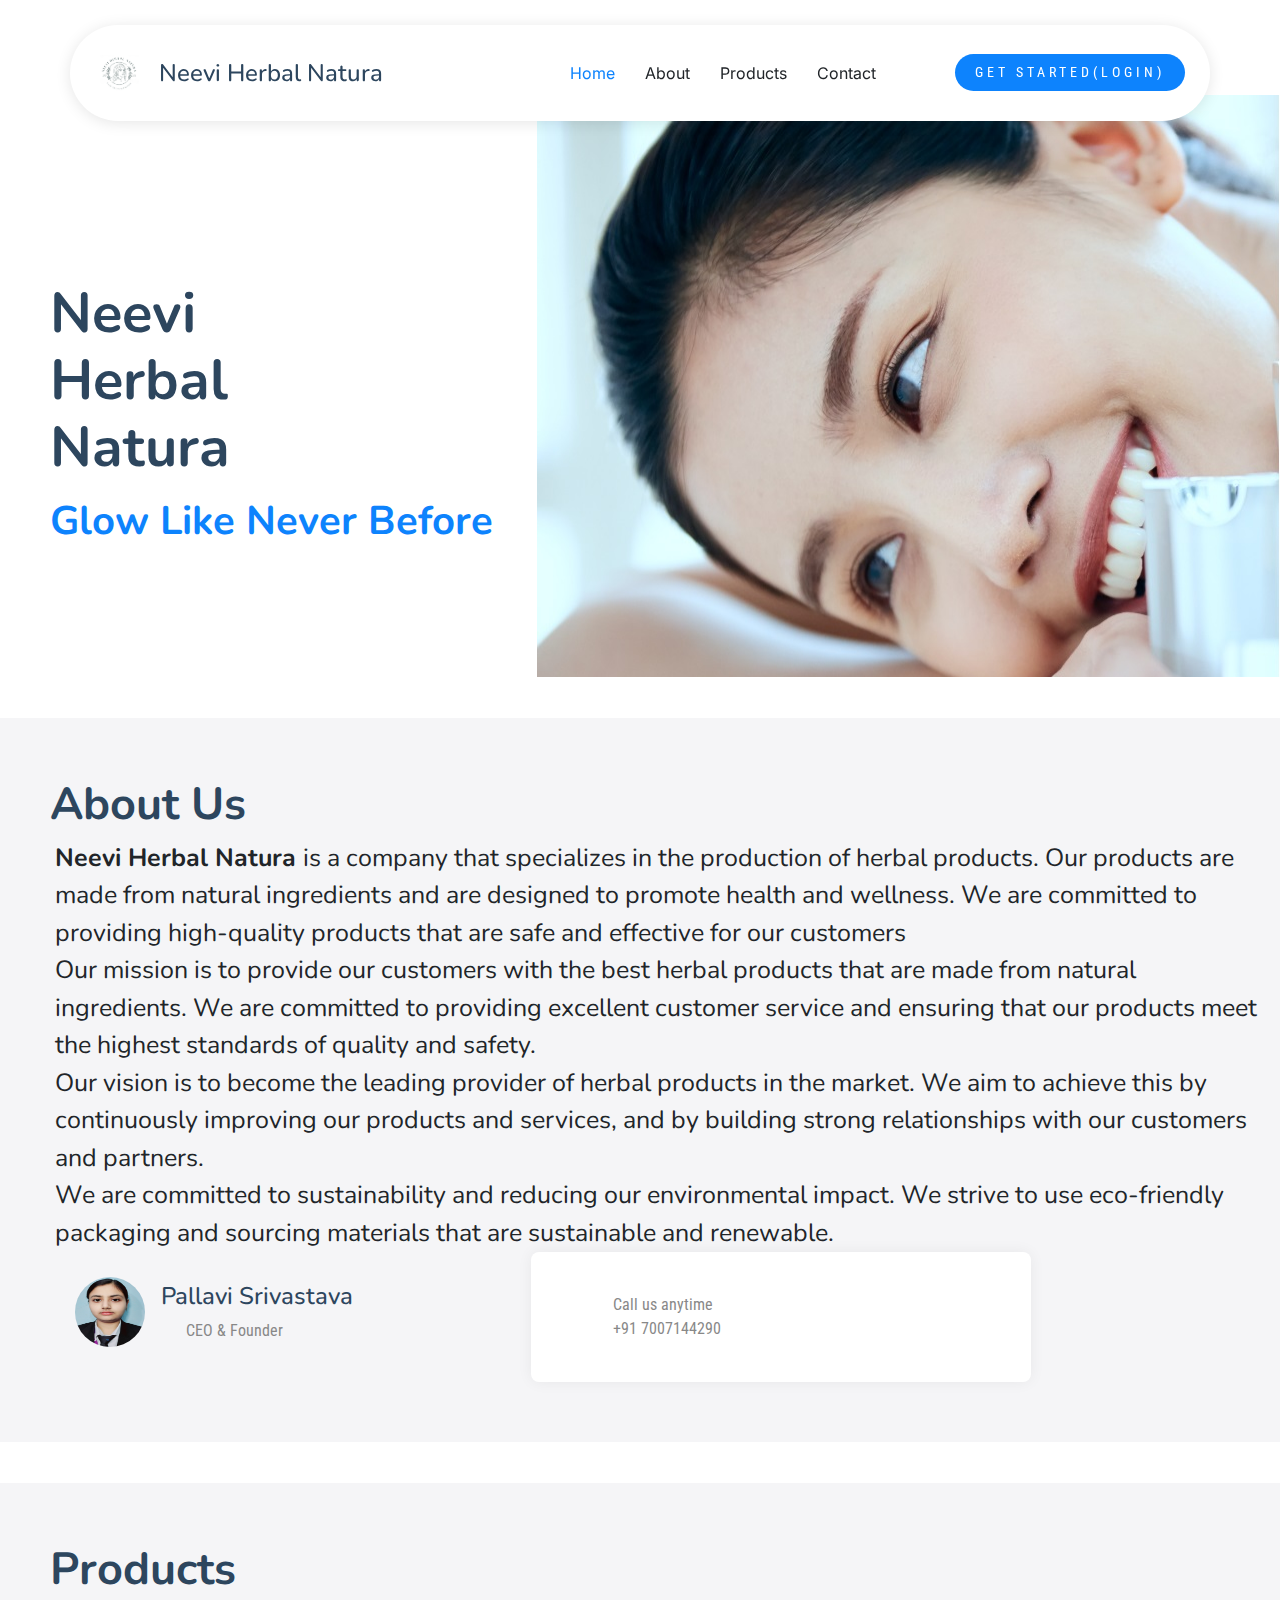
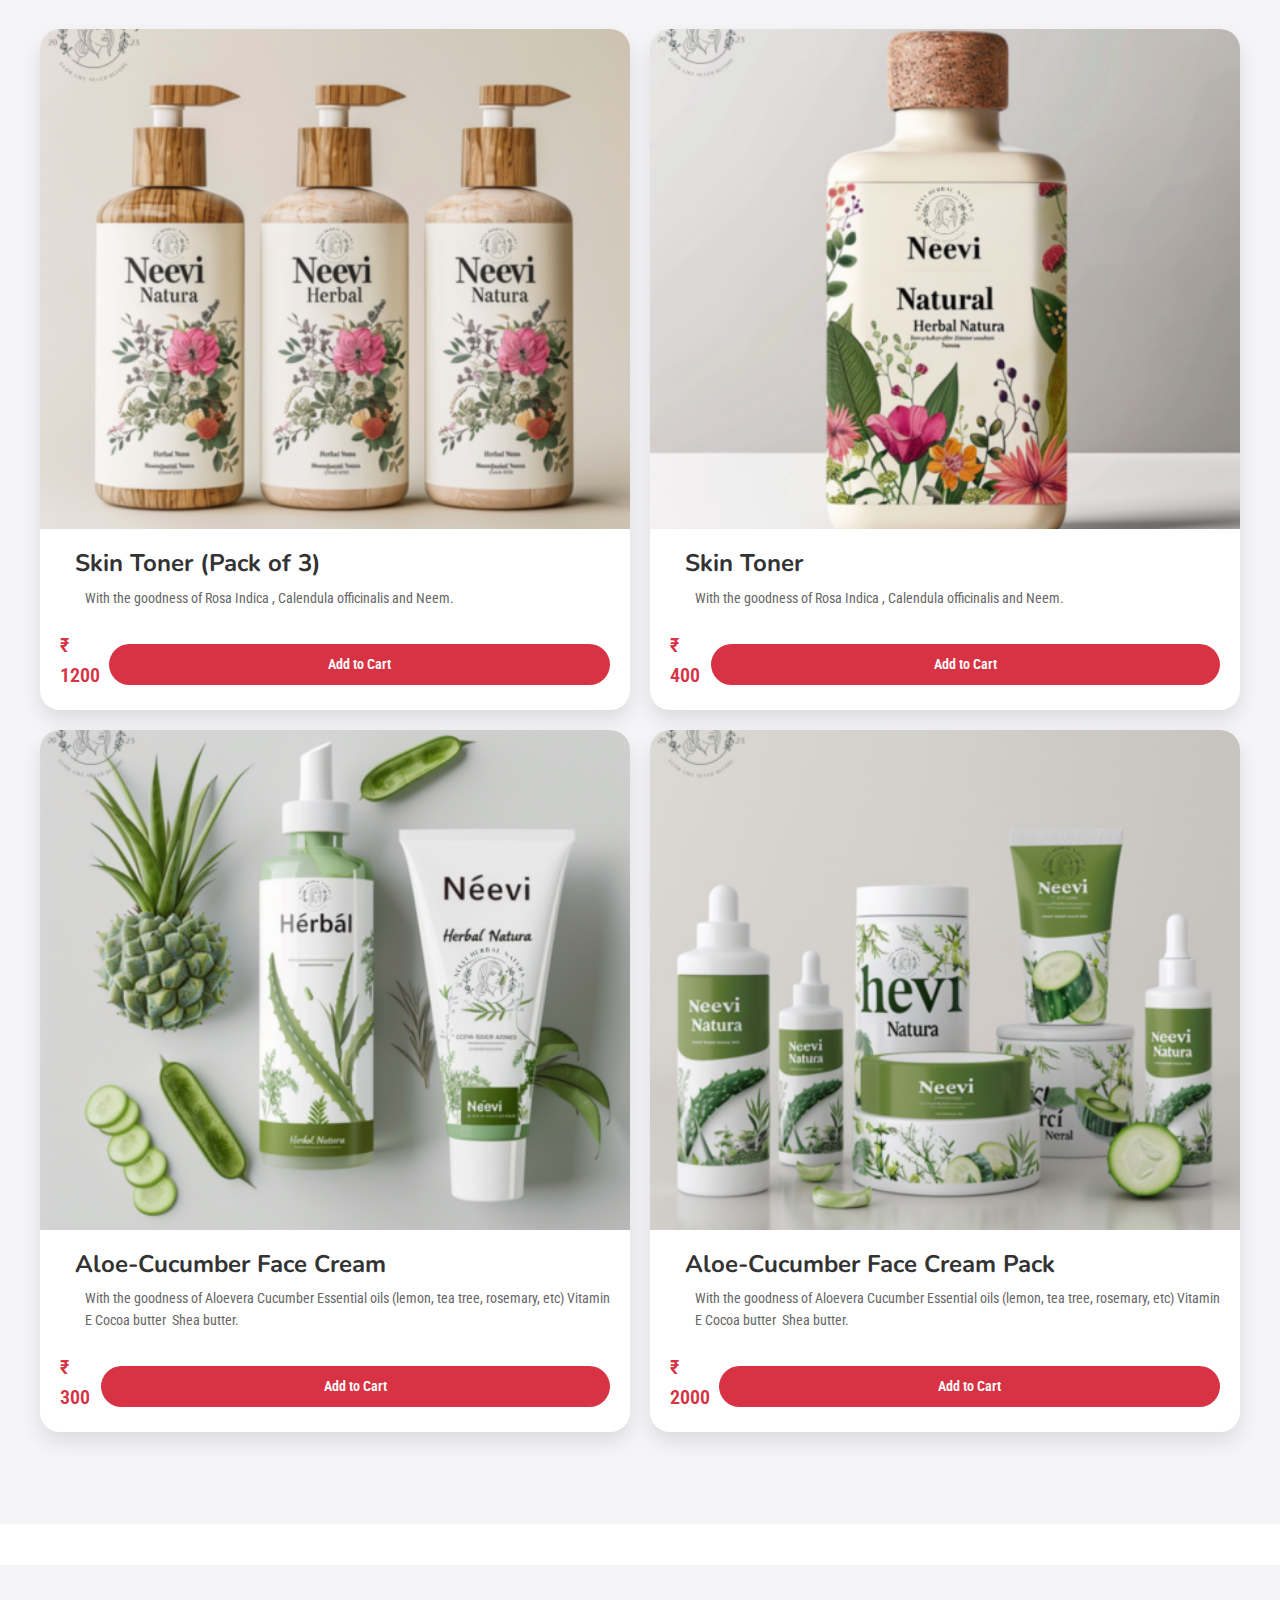
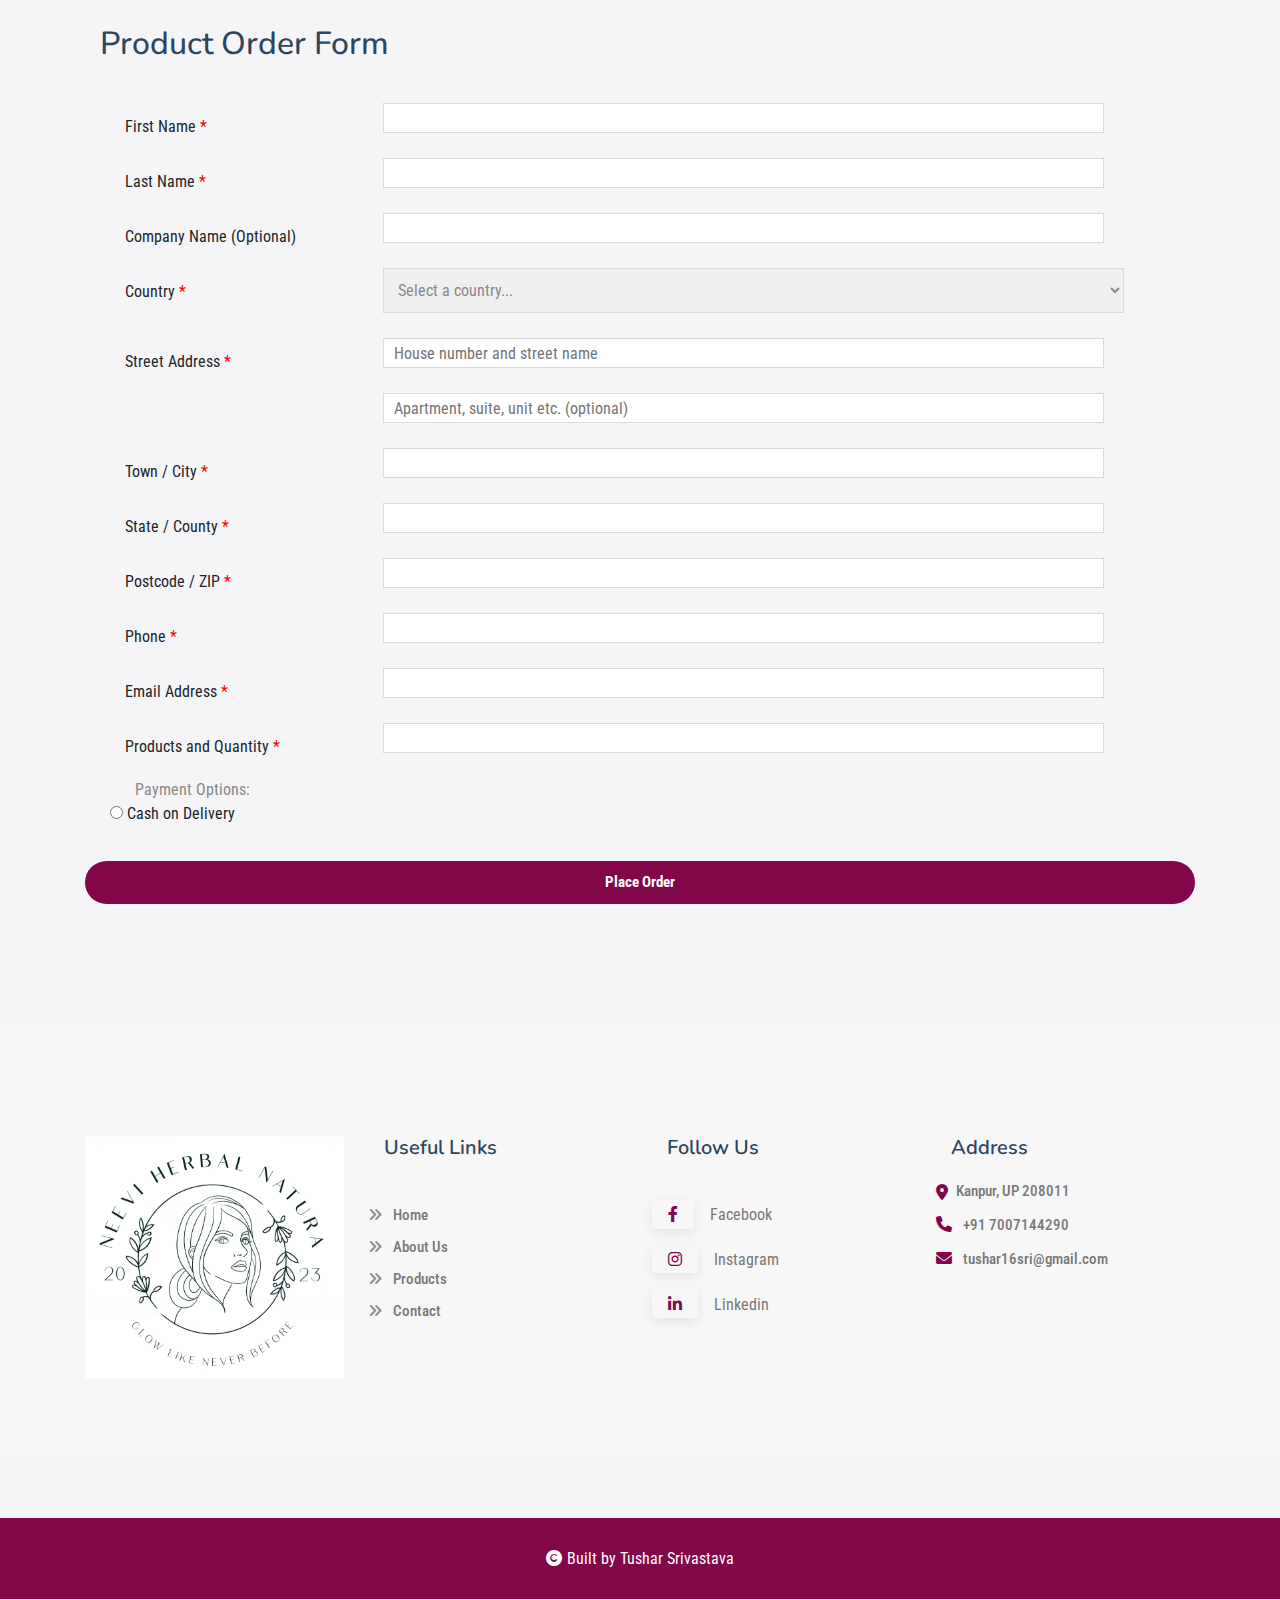
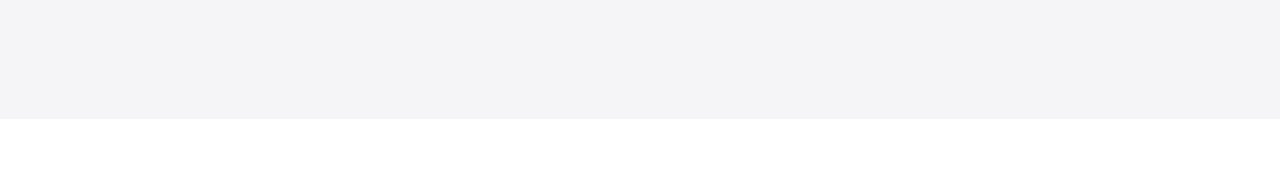
==== commit 3663b79f: "Update index.html" ====
--- a/index.html
+++ b/index.html
@@ -507,7 +507,7 @@
         </div>
         
         
-        <button type="button">Place Order</button>
+        <button type="submit">Place Order</button>
       </div>
      </div>
     </div>
--- a/order.css
+++ b/order.css
@@ -0,0 +1,121 @@
+@import url('https://fonts.googleapis.com/css?family=Roboto+Condensed:400,700');
+
+body{
+  background: url('http://all4desktop.com/data_images/original/4236532-background-images.jpg');
+  font-family: 'Roboto Condensed', sans-serif;
+  color: #262626;
+  margin: 5% 0;
+}
+.container{
+  width: 100%;
+  padding-right: 15px;
+  padding-left: 15px;
+  margin-right: auto;
+  margin-left: auto;
+}
+@media (min-width: 1200px)
+{
+  .container{
+    max-width: 1140px;
+  }
+}
+.d-flex{
+  display: flex;
+  flex-direction: row;
+  border-radius: 0 0 5px 5px;
+  padding: 25px;
+}
+form{
+  flex: 4;
+}
+.Yorder{
+  flex: 2;
+}
+.title{
+  
+  color: #f6f6f6;
+}
+h2{
+  margin: 0;
+  padding-left: 15px; 
+}
+.required{
+  color: red;
+}
+label, table{
+  display: block;
+  margin: 15px;
+}
+label>span{
+  float: left;
+  width: 25%;
+  margin-top: 12px;
+  padding-right: 10px;
+}
+input[type="text"], input[type="tel"], input[type="email"], select
+{
+  width: 70%;
+  height: 30px;
+  padding: 5px 10px;
+  margin-bottom: 10px;
+  border: 1px solid #dadada;
+  color: #888;
+}
+select{
+  width: 72%;
+  height: 45px;
+  padding: 5px 10px;
+  margin-bottom: 10px;
+}
+.Yorder{
+  margin-top: 15px;
+  height: 600px;
+  padding: 20px;
+  border: 1px solid #dadada;
+}
+table{
+  margin: 0;
+  padding: 0;
+}
+th{
+  border-bottom: 1px solid #dadada;
+  padding: 10px 0;
+}
+tr>td:nth-child(1){
+  text-align: left;
+  color: #2d2d2a;
+}
+tr>td:nth-child(2){
+  text-align: right;
+  color: #52ad9c;
+}
+td{
+  border-bottom: 1px solid #dadada;
+  padding: 25px 25px 25px 0;
+}
+
+p{
+  display: block;
+  color: #888;
+  margin: 0;
+  padding-left: 25px;
+}
+.Yorder>div{
+  padding: 15px 0; 
+}
+
+button{
+  width: 100%;
+  margin-top: 10px;
+  padding: 10px;
+  border: none;
+  border-radius: 30px;
+  background: #82074a;
+  color: #fff;
+  font-size: 15px;
+  font-weight: bold;
+}
+button:hover{
+  cursor: pointer;
+  background: #82074a;
+}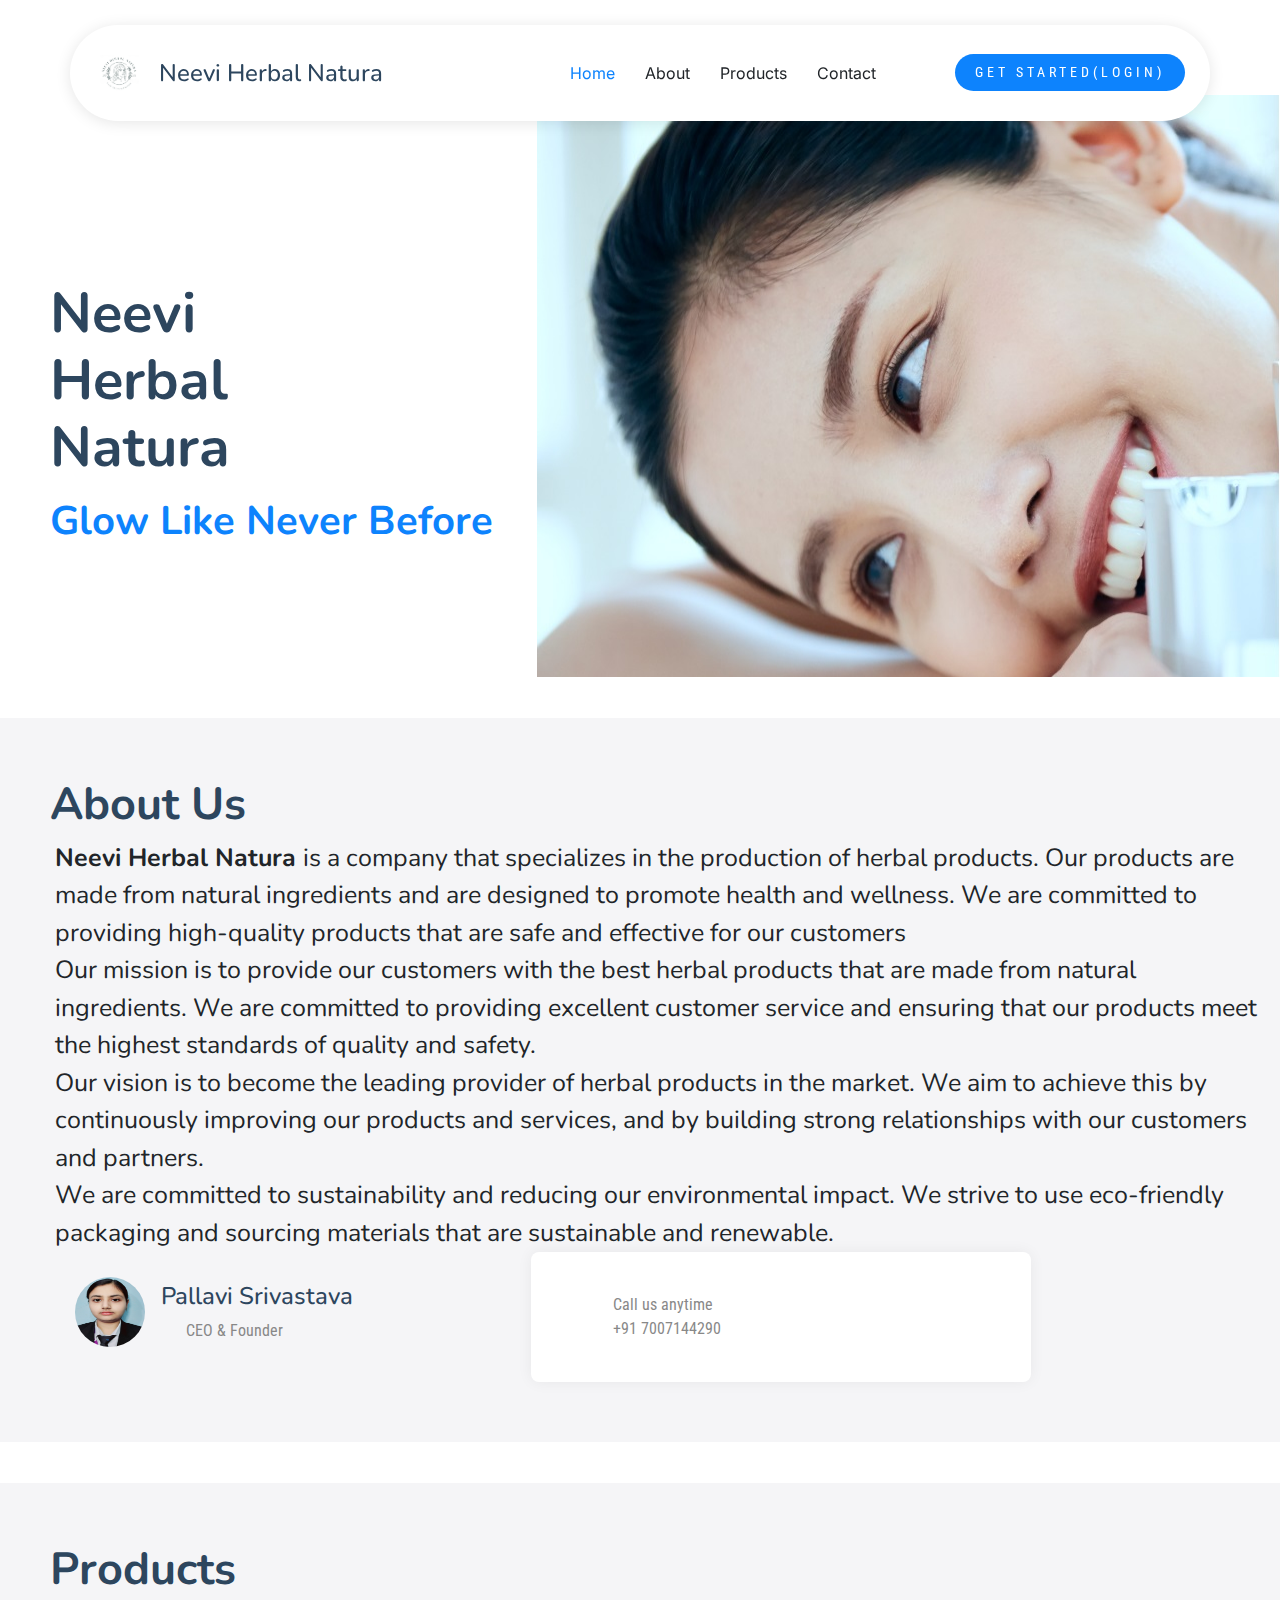
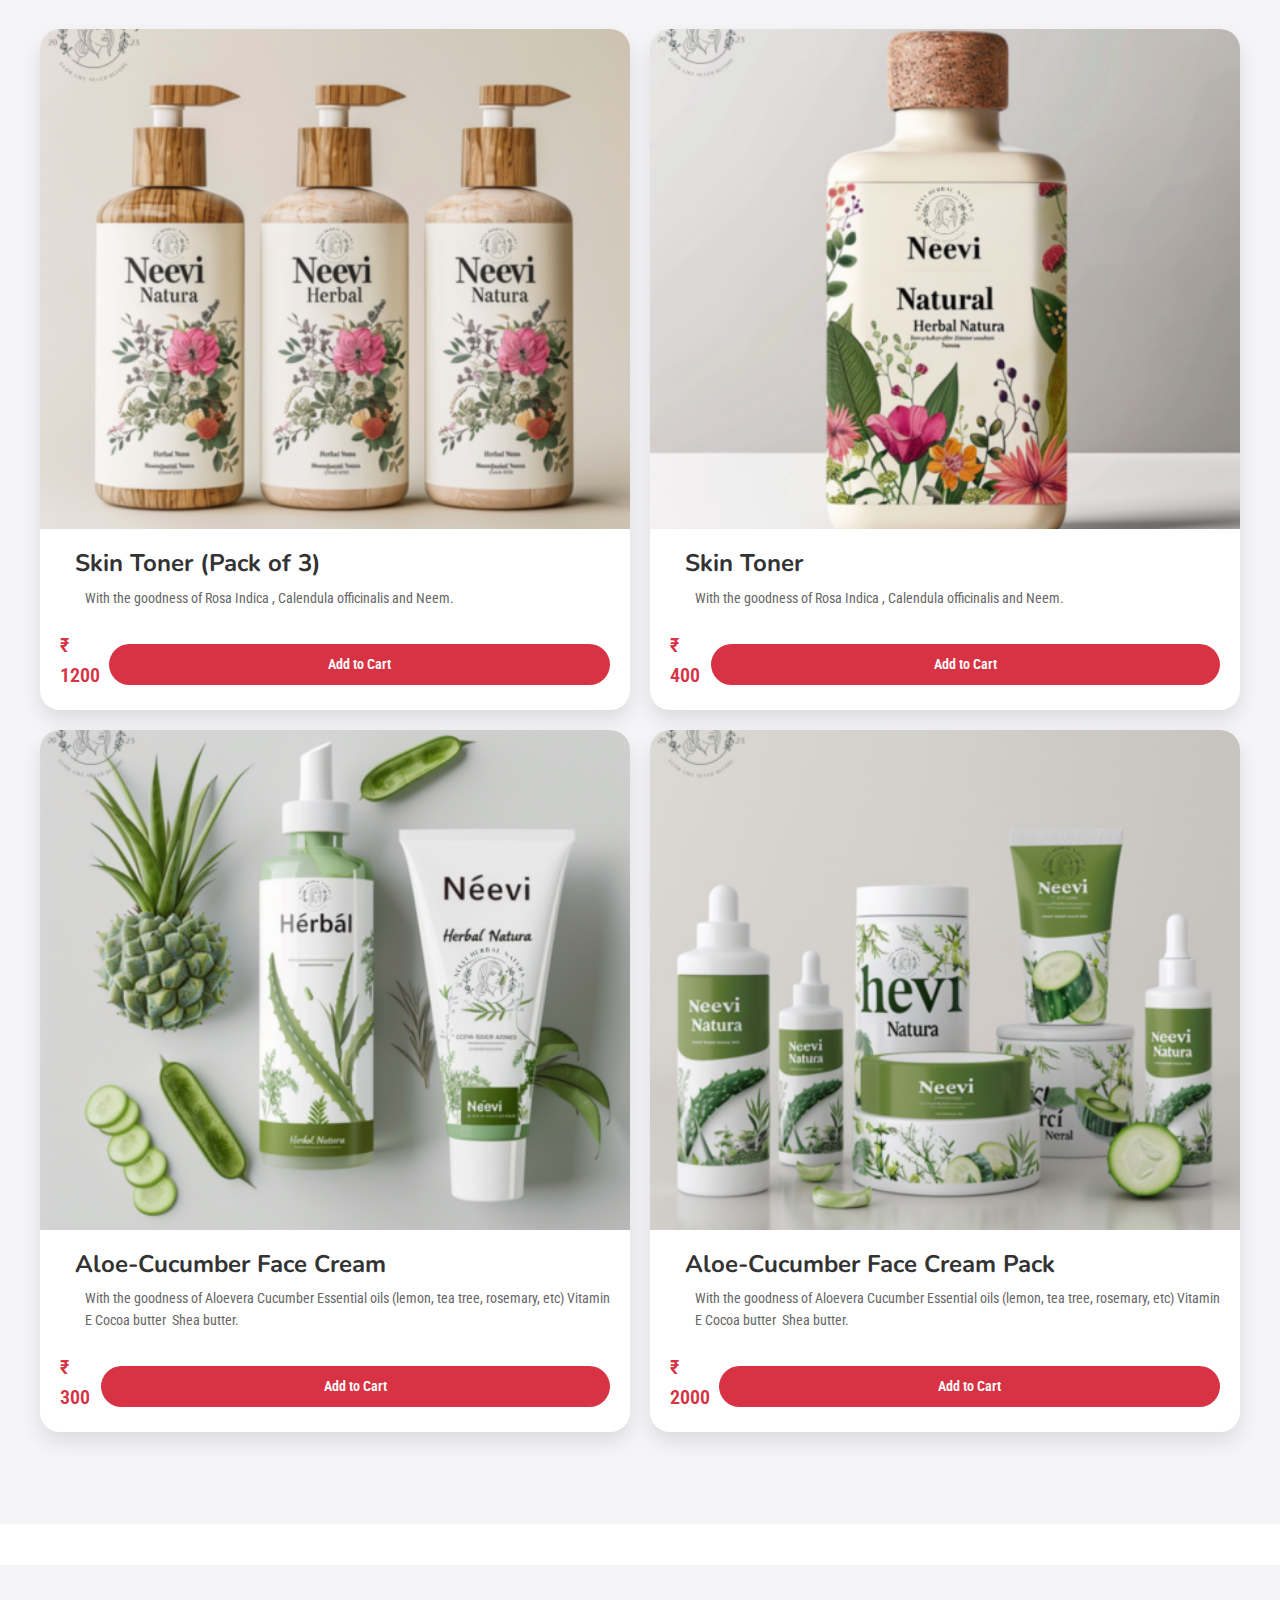
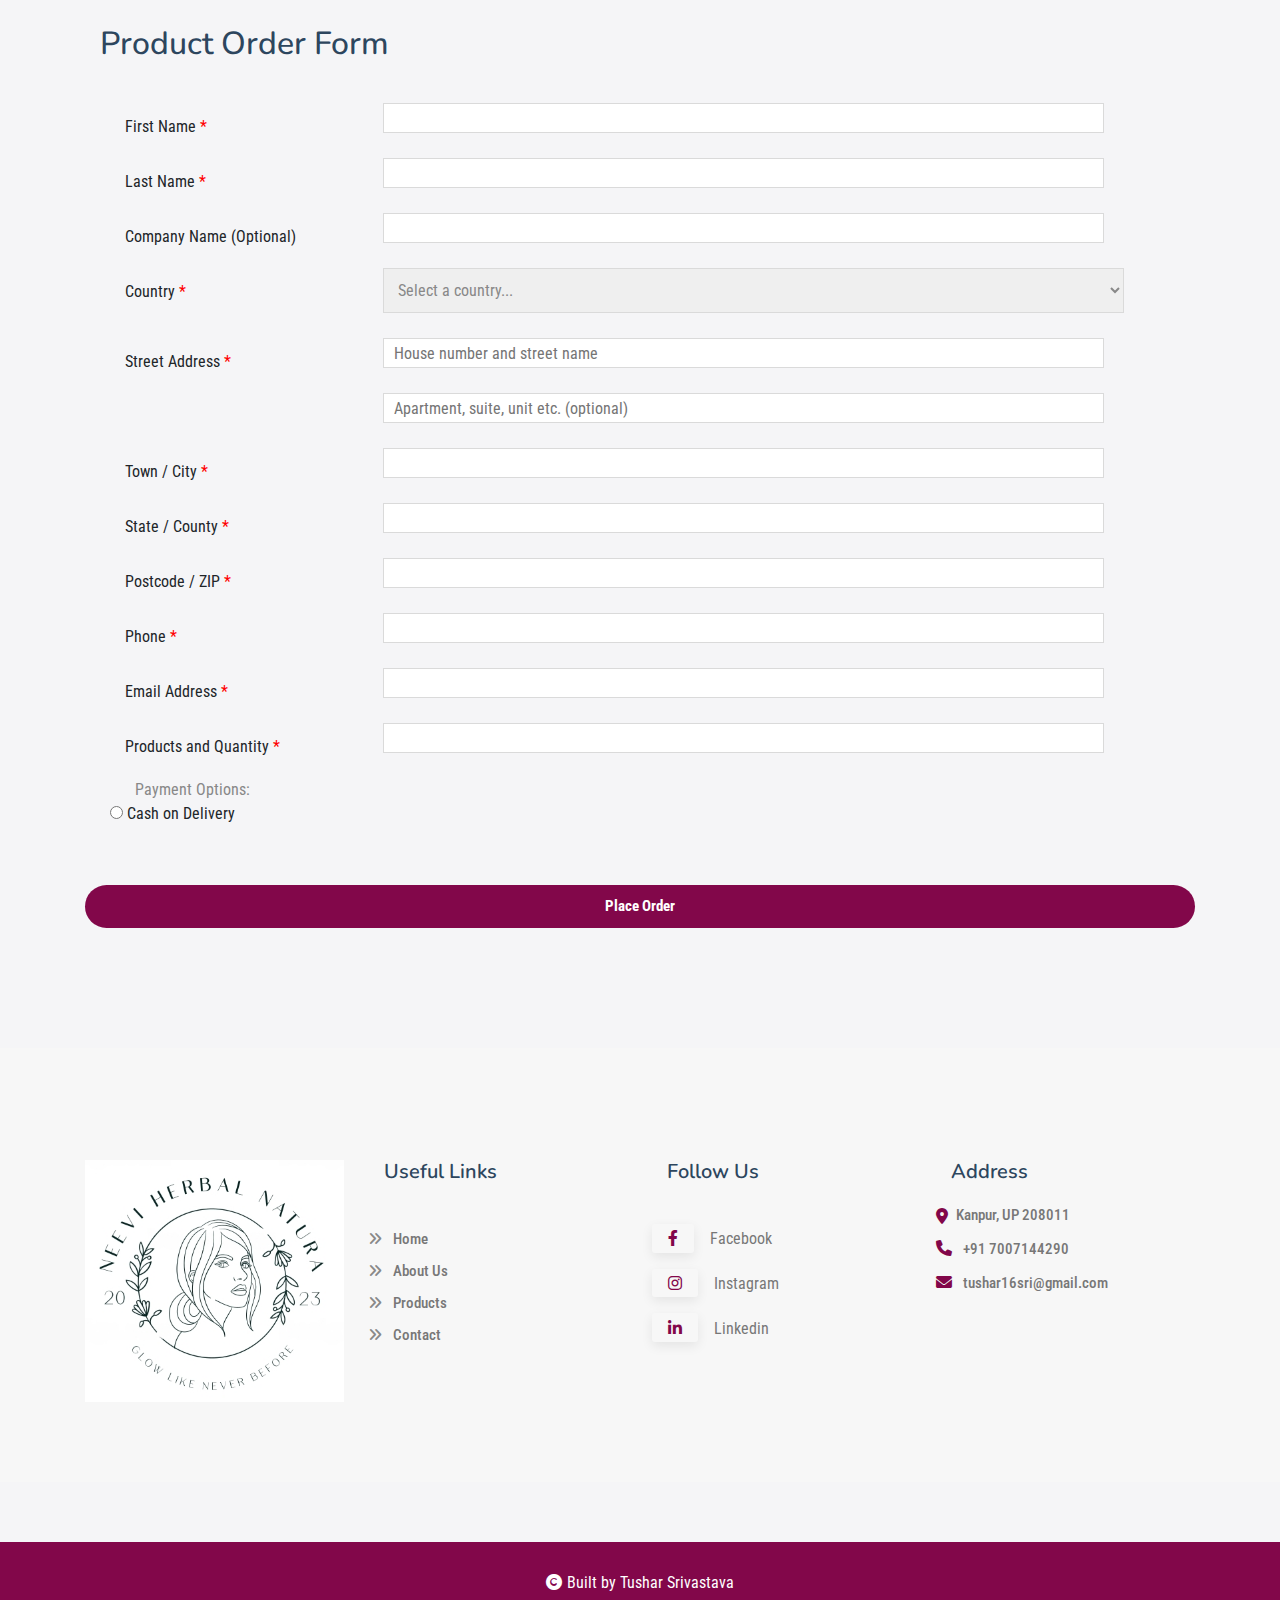
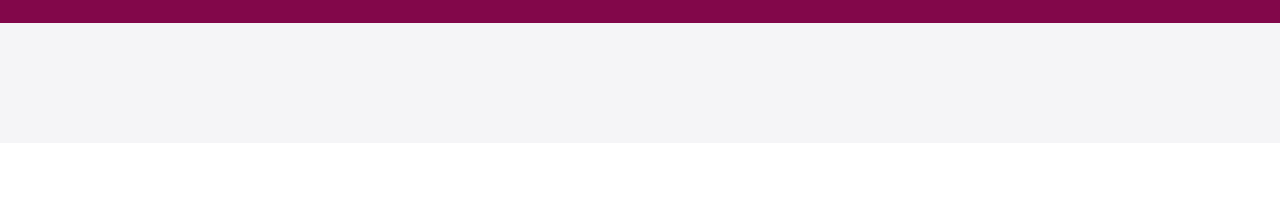
==== commit 7bf9588d: "Update index.html" ====
--- a/index.html
+++ b/index.html
@@ -501,13 +501,14 @@
       <div>
         <input type="radio" name="dbt" value="cd"> Cash on Delivery
       </div>
-      </form>
+      
       <br>
           
         </div>
         
         
         <button type="submit">Place Order</button>
+      </form>
       </div>
      </div>
     </div>
